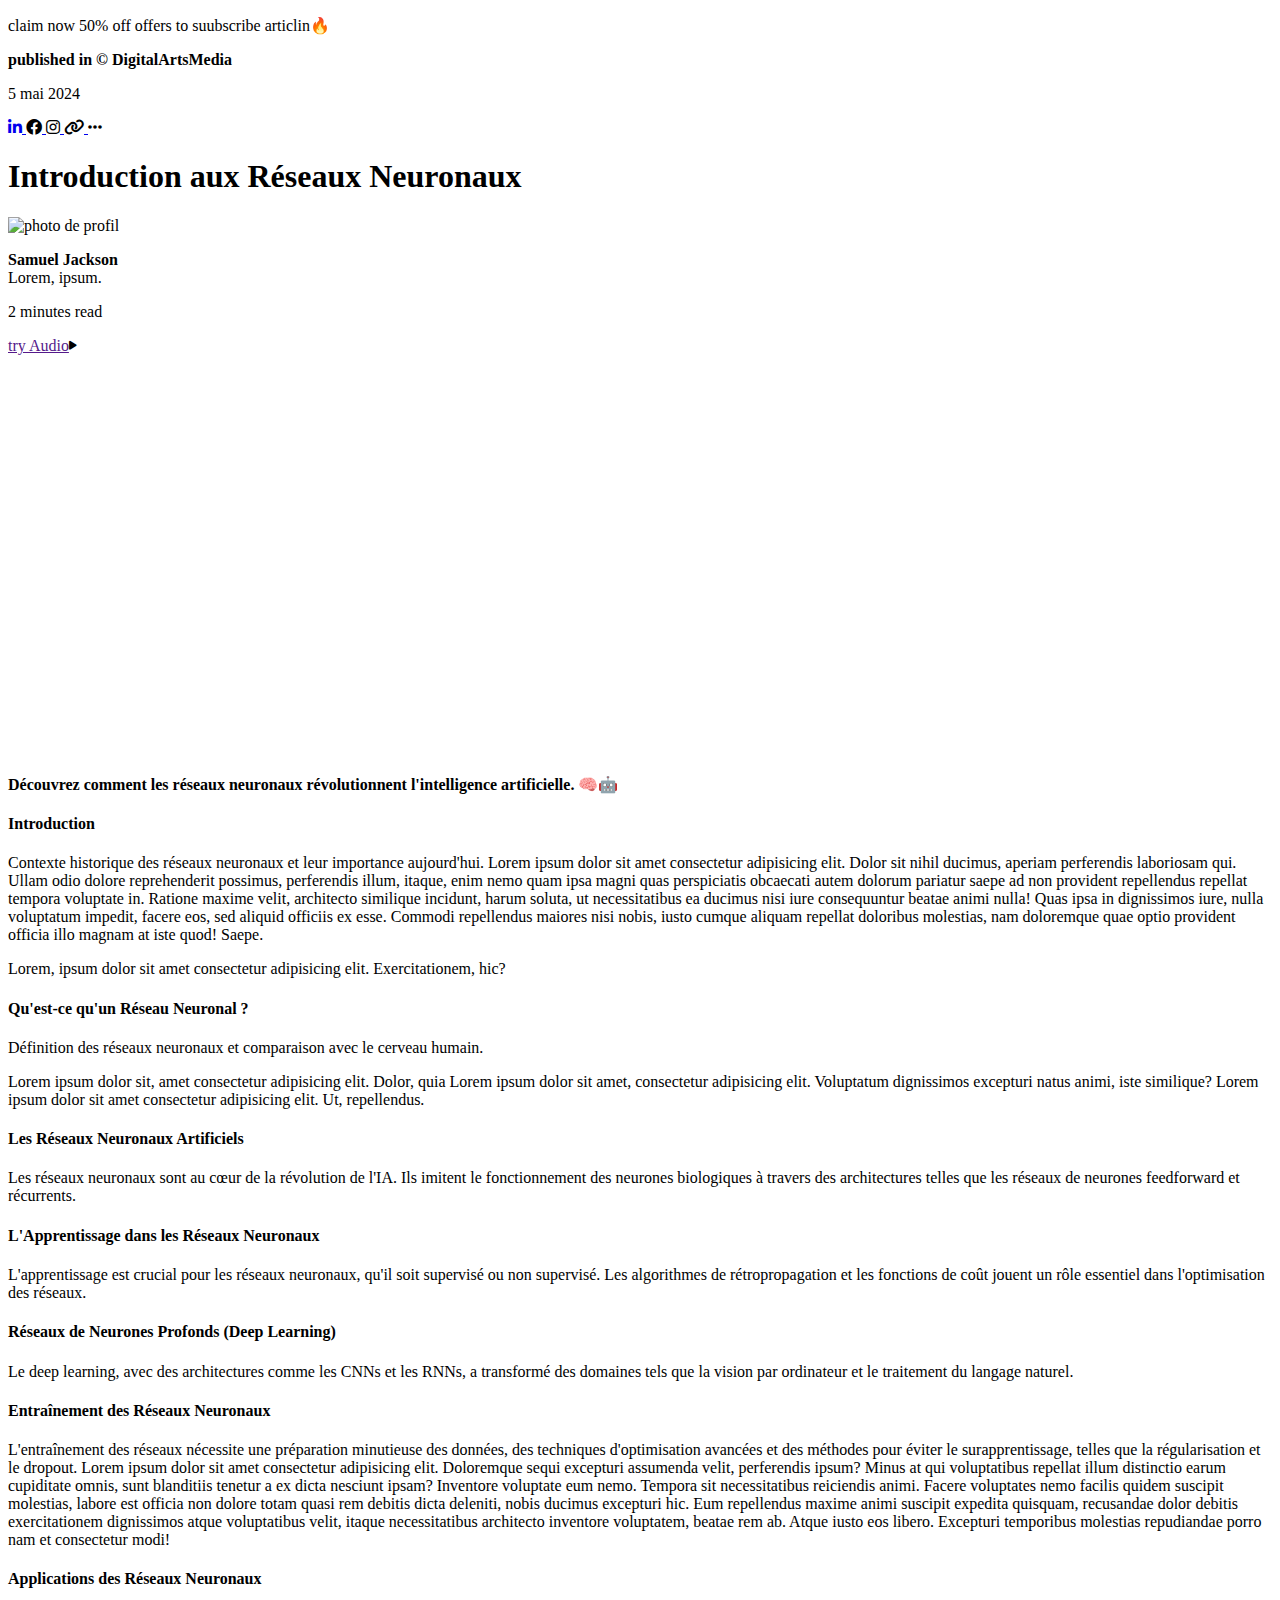
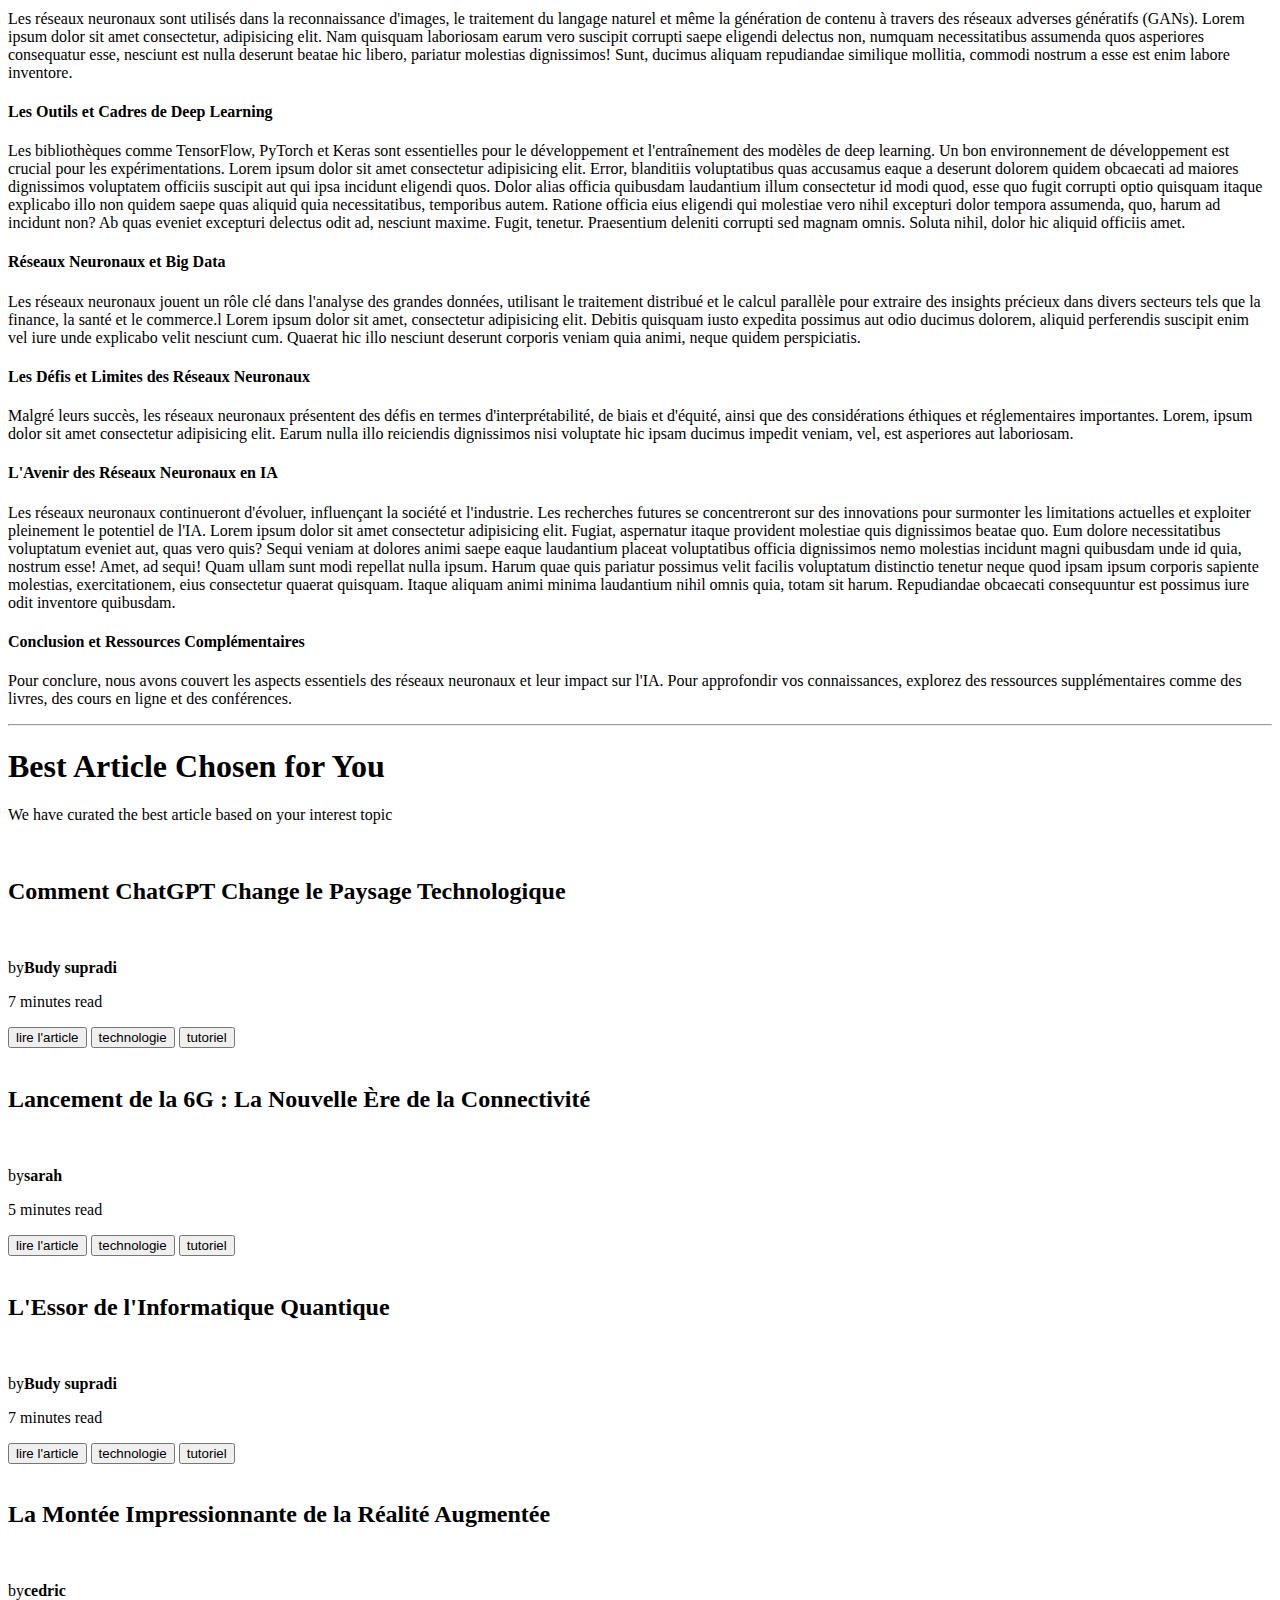
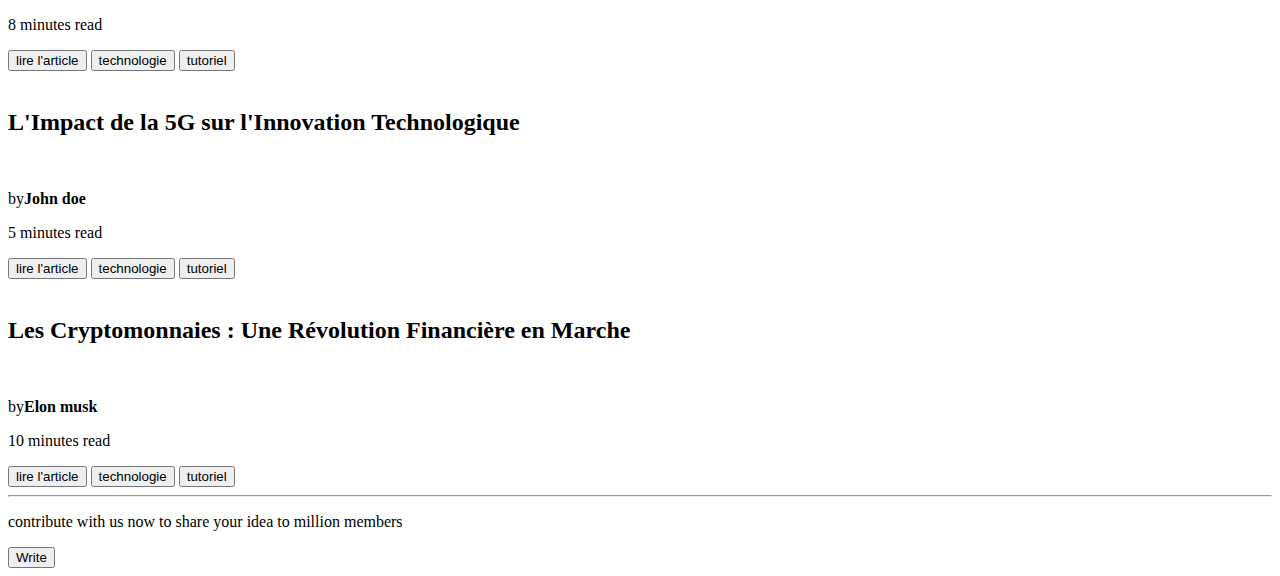
==== articles.html @ 81da108e "first commit" ====
<!DOCTYPE html>
<html lang="en">
<head>
    <meta charset="UTF-8">
    <meta name="viewport" content="width=device-width, initial-scale=1.0">
    <title>Blog de Technologie</title>
    <!-- Inclure tailwind -->
    <link href="https://cdn.jsdelivr.net/npm/tailwindcss@2.2.19/dist/tailwind.min.css" rel="stylesheet">
    <!-- font roboto -->
    <link href="https://fonts.googleapis.com/css2?family=Roboto:wght@400;700&display=swap" rel="stylesheet">
    <link rel="stylesheet" href="https://cdnjs.cloudflare.com/ajax/libs/font-awesome/6.0.0-beta3/css/all.min.css">
    <script>
        tailwind.config = {
          theme: {
            extend: {
                fontFamily: {
                    roboto: ['Roboto', 'sans-serif'],
                },
            }
          }
        }
      </script>
</head>
<body>
    <header class="bg-indigo-600 py-2">
        <p class="text-white text-center">claim now 50% off offers to suubscribe articlin🔥</p>
    </header>
    <main>
         <!--section lien reseaux sociaux-->
        <section class="mt-5 py-4 px-20 flex justify-between items-center">
            <div class="flex items-center">
                <p class="mr-4"><b>published in © DigitalArtsMedia </b></p>
                <p class="text-sm text-gray-400">5 mai 2024</p>
            </div>
            <div class="">
                <!--linkdin-->
                <a class="mx-2" href="https://www.linkedin.com" target="_blank">
                    <i class="fa-brands fa-linkedin-in" ></i>
                </a>
                <!-- Facebook -->
                <a class="mx-2"  href="https://www.facebook.com" target="_blank">
                    <i class="fa-brands fa-facebook" style="color: #000000;"></i>
                </a>
                <!-- Instagram -->
                <a class="mx-2" href="https://www.instagram.com" target="_blank">
                    <i class="fa-brands fa-instagram" style="color: #000000;"></i>
                </a>
                <!-- File -->
                <a class="mx-2" href="#">
                    <i class="fa-solid fa-link" style="color: #000000;"></i>
                </a>
                <a class="mx-2" href="#">
                    <i class="fas fa-ellipsis-h" style="color: #000000;"></i>
                </a>

            
            </div>
        </section>
        
         <!--section lecture text -->
        <section class="mx-20">
                <div class="mx-10">
                    <h1 class="text-5xl text-center my-10 font-serif">Introduction aux Réseaux Neuronaux</h1>
                    <div class="flex justify-between items-center mt-2 mb-10" >
                        <div class="flex mb-2 items-center">
                            <img class="rounded-full border" src="https://c8.alamy.com/compfr/2g7ft9b/parametre-fictif-de-photo-d-avatar-par-defaut-icone-d-image-de-profil-grise-homme-en-t-shirt-2g7ft9b.jpg" alt="photo de profil"width="50">
                            <p class="ml-2"><b >Samuel Jackson</b><br>
                           <span  class="text-sm text-gray-500">Lorem, ipsum.</span> </p>
                        </div>
                        <div class="flex items-center">
                            <p class="text-sm text-gray-500 mr-4">2 minutes read</p>
                            <a href="">try Audio<i class="fa-solid fa-play fa-2xs ml-2" style="color: #000000;"></i></a>
                        </div>
                    </div>
                    <div class="flex justify-center mb-20  ">
                        <iframe class="w-full shadow-2xl rounded-xl lg:h-max" src="https://www.youtube.com/embed/aircAruvnKk" frameborder="0" height="400" ></iframe>
                    </div>
                    
                    <div class="lg:mx-32">
                        <p class="text-justify "><b>Découvrez comment les réseaux neuronaux révolutionnent l'intelligence artificielle. 🧠🤖</b></p>
                
                        <h4 class=" text-xl font-bold mt-5 font-serif">Introduction</h4>
                        <p class="my-2">Contexte historique des réseaux neuronaux et leur importance aujourd'hui. Lorem ipsum dolor sit amet consectetur adipisicing elit. Dolor sit nihil ducimus, aperiam perferendis laboriosam qui. Ullam odio dolore reprehenderit possimus, perferendis illum, itaque, enim nemo quam ipsa magni quas perspiciatis obcaecati autem dolorum pariatur saepe ad non provident repellendus repellat tempora voluptate in. Ratione maxime velit, architecto similique incidunt, harum soluta, ut necessitatibus ea ducimus nisi iure consequuntur beatae animi nulla! Quas ipsa in dignissimos iure, nulla voluptatum impedit, facere eos, sed aliquid officiis ex esse. Commodi repellendus maiores nisi nobis, iusto cumque aliquam repellat doloribus molestias, nam doloremque quae optio provident officia illo magnam at iste quod! Saepe.</p>
                        <p>Lorem, ipsum dolor sit amet consectetur adipisicing elit. Exercitationem, hic?</p>
                        

                        <h4 class=" text-xl font-bold mt-5 font-serif">Qu'est-ce qu'un Réseau Neuronal ?</h4>
                        <p class="my-2">Définition des réseaux neuronaux et comparaison avec le cerveau humain.
                        </p>
                        <p>Lorem ipsum dolor sit, amet consectetur adipisicing elit. Dolor, quia
                         Lorem ipsum dolor sit amet, consectetur adipisicing elit. Voluptatum dignissimos excepturi natus animi, iste similique?
                        Lorem ipsum dolor sit amet consectetur adipisicing elit. Ut, repellendus.
                        </p>

                        <h4 class=" text-xl font-bold mt-5 font-serif">Les Réseaux Neuronaux Artificiels</h4>
                        <p>Les réseaux neuronaux sont au cœur de la révolution de l'IA. Ils imitent le fonctionnement des neurones biologiques à travers des architectures telles que les réseaux de neurones feedforward et récurrents.</p>
                        
                        <h4 class=" text-xl font-bold mt-5 font-serif">L'Apprentissage dans les Réseaux Neuronaux</h4>
                        <p>L'apprentissage est crucial pour les réseaux neuronaux, qu'il soit supervisé ou non supervisé. Les algorithmes de rétropropagation et les fonctions de coût jouent un rôle essentiel dans l'optimisation des réseaux.</p>
                    
                        <h4 class=" text-xl font-bold mt-5 font-serif">Réseaux de Neurones Profonds (Deep Learning)</h4>
                        <p>Le deep learning, avec des architectures comme les CNNs et les RNNs, a transformé des domaines tels que la vision par ordinateur et le traitement du langage naturel.</p>
                        
                        <h4 class=" text-xl font-bold mt-5 font-serif">Entraînement des Réseaux Neuronaux</h4>
                        <p>L'entraînement des réseaux nécessite une préparation minutieuse des données, des techniques d'optimisation avancées et des méthodes pour éviter le surapprentissage, telles que la régularisation et le dropout. Lorem ipsum dolor sit amet consectetur adipisicing elit. Doloremque sequi excepturi assumenda velit, perferendis ipsum? Minus at qui voluptatibus repellat illum distinctio earum cupiditate omnis, sunt blanditiis tenetur a ex dicta nesciunt ipsam? Inventore voluptate eum nemo. Tempora sit necessitatibus reiciendis animi. Facere voluptates nemo facilis quidem suscipit molestias, labore est officia non dolore totam quasi rem debitis dicta deleniti, nobis ducimus excepturi hic. Eum repellendus maxime animi suscipit expedita quisquam, recusandae dolor debitis exercitationem dignissimos atque voluptatibus velit, itaque necessitatibus architecto inventore voluptatem, beatae rem ab. Atque iusto eos libero. Excepturi temporibus molestias repudiandae porro nam et consectetur modi!</p>
                        
                        <h4 class=" text-xl font-bold mt-5 font-serif">Applications des Réseaux Neuronaux</h4>
                        <p>Les réseaux neuronaux sont utilisés dans la reconnaissance d'images, le traitement du langage naturel et même la génération de contenu à travers des réseaux adverses génératifs (GANs). Lorem ipsum dolor sit amet consectetur, adipisicing elit. Nam quisquam laboriosam earum vero suscipit corrupti saepe eligendi delectus non, numquam necessitatibus assumenda quos asperiores consequatur esse, nesciunt est nulla deserunt beatae hic libero, pariatur molestias dignissimos! Sunt, ducimus aliquam repudiandae similique mollitia, commodi nostrum a esse est enim labore inventore.</p>
                        
                        <h4 class=" text-xl font-bold mt-5 font-serif">Les Outils et Cadres de Deep Learning</h4>
                        <p>Les bibliothèques comme TensorFlow, PyTorch et Keras sont essentielles pour le développement et l'entraînement des modèles de deep learning. Un bon environnement de développement est crucial pour les expérimentations. Lorem ipsum dolor sit amet consectetur adipisicing elit. Error, blanditiis voluptatibus quas accusamus eaque a deserunt dolorem quidem obcaecati ad maiores dignissimos voluptatem officiis suscipit aut qui ipsa incidunt eligendi quos. Dolor alias officia quibusdam laudantium illum consectetur id modi quod, esse quo fugit corrupti optio quisquam itaque explicabo illo non quidem saepe quas aliquid quia necessitatibus, temporibus autem. Ratione officia eius eligendi qui molestiae vero nihil excepturi dolor tempora assumenda, quo, harum ad incidunt non? Ab quas eveniet excepturi delectus odit ad, nesciunt maxime. Fugit, tenetur. Praesentium deleniti corrupti sed magnam omnis. Soluta nihil, dolor hic aliquid officiis amet.</p>
                        
                        <h4 class=" text-xl font-bold mt-5 font-serif">Réseaux Neuronaux et Big Data</h4>
                        <p>Les réseaux neuronaux jouent un rôle clé dans l'analyse des grandes données, utilisant le traitement distribué et le calcul parallèle pour extraire des insights précieux dans divers secteurs tels que la finance, la santé et le commerce.l Lorem ipsum dolor sit amet, consectetur adipisicing elit. Debitis quisquam iusto expedita possimus aut odio ducimus dolorem, aliquid perferendis suscipit enim vel iure unde explicabo velit nesciunt cum. Quaerat hic illo nesciunt deserunt corporis veniam quia animi, neque quidem perspiciatis.</p>
                        
                        <h4 class=" text-xl font-bold mt-5 font-serif">Les Défis et Limites des Réseaux Neuronaux</h4>
                        <p>Malgré leurs succès, les réseaux neuronaux présentent des défis en termes d'interprétabilité, de biais et d'équité, ainsi que des considérations éthiques et réglementaires importantes. Lorem, ipsum dolor sit amet consectetur adipisicing elit. Earum nulla illo reiciendis dignissimos nisi voluptate hic ipsam ducimus impedit veniam, vel, est asperiores aut laboriosam.</p>
                        
                        <h4 class=" text-xl font-bold mt-5 font-serif">L'Avenir des Réseaux Neuronaux en IA</h4>
                        <p>Les réseaux neuronaux continueront d'évoluer, influençant la société et l'industrie. Les recherches futures se concentreront sur des innovations pour surmonter les limitations actuelles et exploiter pleinement le potentiel de l'IA. Lorem ipsum dolor sit amet consectetur adipisicing elit. Fugiat, aspernatur itaque provident molestiae quis dignissimos beatae quo. Eum dolore necessitatibus voluptatum eveniet aut, quas vero quis? Sequi veniam at dolores animi saepe eaque laudantium placeat voluptatibus officia dignissimos nemo molestias incidunt magni quibusdam unde id quia, nostrum esse! Amet, ad sequi! Quam ullam sunt modi repellat nulla ipsum. Harum quae quis pariatur possimus velit facilis voluptatum distinctio tenetur neque quod ipsam ipsum corporis sapiente molestias, exercitationem, eius consectetur quaerat quisquam. Itaque aliquam animi minima laudantium nihil omnis quia, totam sit harum. Repudiandae obcaecati consequuntur est possimus iure odit inventore quibusdam.</p>
                        
                        <h4 class=" text-xl font-bold mt-5 font-serif">Conclusion et Ressources Complémentaires</h4>
                        <p>Pour conclure, nous avons couvert les aspects essentiels des réseaux neuronaux et leur impact sur l'IA. Pour approfondir vos connaissances, explorez des ressources supplémentaires comme des livres, des cours en ligne et des conférences.</p>
                        
                    </div>
                </div>
        </section>
       

        <hr class=" my-10 mx-20">
        
         <!--section propositions-->
         <section>
            <h1 class="text-center text-3xl mb-5 font-serif">Best Article Chosen for You</h1>
            <p class="text-center text-base text-gray-400">We have curated the best article based on your interest topic</p>
             <!--les autres propositions -->
            <div class="mx-20 grid  md:grid-cols-2 lg:grid-cols-3">
                <!--chat gpt-->
                <div class="mx-2 my-5 border-bottom rounded-xl">
                    <div class="card border-b-2 border-r-2 border-l-2 rounded-xl pb-5 ">
                        <img class="mt-10 w-full rounded-xl " src="https://encrypted-tbn0.gstatic.com/images?q=tbn:ANd9GcQ9pUjua1QqXeJzj6A5_29xVo0cPYBbTh00GA&s" alt="">
                        <h2 class="text-2xl text-center my-5"> Comment ChatGPT Change le Paysage Technologique</h2>
                        <div class="flex justify-center items-center">
                            <img class="rounded-full border " src="https://c8.alamy.com/compfr/2g7ft9b/parametre-fictif-de-photo-d-avatar-par-defaut-icone-d-image-de-profil-grise-homme-en-t-shirt-2g7ft9b.jpg" alt="" width="50" >
                            <p class="ml-2"><span class="mx-2">by</span><b >Budy supradi</b>
                            <p class="ml-5 text-gray-500">7 minutes read</p>
                        </div>
                        <div class="flex justify-center">
                            <button class=" mx-1 mt-5 border-solid border-2 px-5 py-2 rounded-xl text-gray-500 hover:text-black hover:border-black">
                                lire l'article
                            </button>
                            <button class=" mx-1 mt-5 border-solid border-2 px-5 py-2 rounded-xl text-gray-500 hover:text-black hover:border-black">
                                technologie
                            </button>
                            <button class=" mx-1 mt-5 border-solid border-2 px-5 py-2 rounded-xl text-gray-500 hover:text-black hover:border-black">
                                tutoriel
                            </button>
                        </div>
                    </div>
                </div>
                 <!--lancement 6G-->
                <div class="mx-2 my-5 border-bottom rounded-xl">
                    <div class="card border-b-2 border-r-2 border-l-2 rounded-xl pb-5">
                        <img class="mt-10 w-full rounded-xl" src="https://www.meilleure-innovation.com/wp-content/uploads/2023/04/reseau-6g-788x444.png" alt="">
                        <h2 class="text-2xl text-center my-5">Lancement de la 6G : La Nouvelle Ère de la Connectivité</h2>
                        <div class="flex justify-center  items-center">
                            <img class="rounded-full border " src="https://c8.alamy.com/compfr/2g7ft9b/parametre-fictif-de-photo-d-avatar-par-defaut-icone-d-image-de-profil-grise-homme-en-t-shirt-2g7ft9b.jpg" alt="" width="50" >
                            <p class="ml-2"><span class="mx-2">by</span><b >sarah</b>
                            <p class="ml-5 text-gray-500">5 minutes read</p>
                        </div>
                        <div class="flex justify-center">
                            <button class="mx-1 mt-5 border-solid border-2 px-5 py-2 rounded-xl text-gray-500 hover:text-black hover:border-black">
                                lire l'article
                            </button>
                            <button class=" mx-1 mt-5 border-solid border-2 px-5 py-2 rounded-xl text-gray-500 hover:text-black hover:border-black">
                                technologie
                            </button>
                            <button class="mx-1 mt-5 border-solid border-2 px-5 py-2 rounded-xl text-gray-500 hover:text-black hover:border-black">
                                tutoriel
                            </button>
                        </div>
                    
                    </div>
                </div>
                <!--informatique quantique-->
                <div class="mx-2 my-5 border-bottom rounded-xl ">
                    <div class="card border-b-2 border-r-2 border-l-2 rounded-xl pb-5">
                        <img class="mt-10 w-full rounded-xl" src="https://www.zdnet.fr/wp-content/uploads/zdnet/2024/02/Informatique20quantique20620.jpg" alt="">
                        <h2 class="text-2xl text-center my-5"> L'Essor de l'Informatique Quantique</h2>
                        <div class="flex justify-center items-center">
                            <img class="rounded-full border " src="https://c8.alamy.com/compfr/2g7ft9b/parametre-fictif-de-photo-d-avatar-par-defaut-icone-d-image-de-profil-grise-homme-en-t-shirt-2g7ft9b.jpg" alt="" width="50" >
                            <p class="ml-2"><span class="mx-2">by</span><b >Budy supradi</b>
                            <p class="ml-5 text-gray-500">7 minutes read</p>
                        </div>
                        <div class="flex justify-center">
                            <button class="mx-1 mt-5 border-solid border-2 px-5 py-2 rounded-xl text-gray-500 hover:text-black hover:border-black">
                                lire l'article
                            </button>
                            <button class=" mx-1 mt-5 border-solid border-2 px-5 py-2 rounded-xl text-gray-500 hover:text-black hover:border-black">
                                technologie
                            </button>
                            <button class="mx-1 mt-5 border-solid border-2 px-5 py-2 rounded-xl text-gray-500 hover:text-black hover:border-black">
                                tutoriel
                            </button>
                        </div>
    
                    </div>
                </div>

                <!--réalité augmenté-->
                <div class="mx-2 my-5 border-bottom rounded-xl ">
                    <div class="card border-b-2 border-r-2 border-l-2 rounded-xl pb-5">
                        <img class="mt-10 w-full rounded-xl" src="https://datascientest.com/wp-content/uploads/2024/03/realite_mixte.jpg" alt="">
                        <h2 class="text-2xl text-center my-5"> La Montée Impressionnante de la Réalité Augmentée</h2>
                        <div class="flex justify-center items-center">
                            <img class="rounded-full border " src="https://c8.alamy.com/compfr/2g7ft9b/parametre-fictif-de-photo-d-avatar-par-defaut-icone-d-image-de-profil-grise-homme-en-t-shirt-2g7ft9b.jpg" alt="" width="50" >
                            <p class="ml-2"><span class="mx-2">by</span><b >cedric</b>
                            <p class="ml-5 text-gray-500">8 minutes read</p>
                        </div>
                         <!--bouton -->
                        <div class="flex justify-center">
                            <button class="mx-1 mt-5 border-solid border-2 px-5 py-2 rounded-xl text-gray-500 hover:text-black hover:border-black">
                                lire l'article
                            </button>
                            <button class=" mx-1 mt-5 border-solid border-2 px-5 py-2 rounded-xl text-gray-500 hover:text-black hover:border-black">
                                technologie
                            </button>
                            <button class="mx-1 mt-5 border-solid border-2 px-5 py-2 rounded-xl text-gray-500 hover:text-black hover:border-black">
                                tutoriel
                            </button>
                        </div>
    
                    </div>
                </div>

                <!--5G-->
                <div class="mx-2 my-5 border-bottom rounded-xl">
                    <div class="card border-b-2 border-r-2 border-l-2 rounded-xl pb-5">
                        <img class="mt-10 w-full rounded-xl" src="https://ork.ma/wp-content/uploads/2020/12/Limpact-de-la-5G-sur-les-industries-et-la-connectivite-mondiale.jpeg" alt="">
                        <h2 class="text-2xl text-center my-5"> L'Impact de la 5G sur l'Innovation Technologique </h2>
                        <div class="flex justify-center  items-center">
                            <img class="rounded-full border " src="https://c8.alamy.com/compfr/2g7ft9b/parametre-fictif-de-photo-d-avatar-par-defaut-icone-d-image-de-profil-grise-homme-en-t-shirt-2g7ft9b.jpg" alt="" width="50" >
                            <p class="ml-2"><span class="mx-2">by</span><b >John doe</b>
                            <p class="ml-5 text-gray-500">5 minutes read</p>
                        </div>
                        <div class="flex justify-center">
                            <button class="mx-1 mt-5 border-solid border-2 px-5 py-2 rounded-xl text-gray-500 hover:text-black hover:border-black">
                                lire l'article
                            </button>
                            <button class=" mx-1 mt-5 border-solid border-2 px-5 py-2 rounded-xl text-gray-500 hover:text-black hover:border-black">
                                technologie
                            </button>
                            <button class="mx-1 mt-5 border-solid border-2 px-5 py-2 rounded-xl text-gray-500 hover:text-black hover:border-black">
                                tutoriel
                            </button>
                        </div>
    
                    </div>
                </div>
                <!--cryptomonnaie-->
                <div class="mx-2 my-5 border-bottom rounded-xl">
                    <div class="card border-b-2 border-r-2 border-l-2 rounded-xl pb-5">
                        <img class="mt-10 w-full rounded-xl" src="https://encrypted-tbn0.gstatic.com/images?q=tbn:ANd9GcT8J3deEoyZc9FFd-0P84T-jeK6P_XUsdhzkA&ss" alt="">
                        <h2 class="text-2xl text-center my-5"> Les Cryptomonnaies : Une Révolution Financière en Marche</h2>
                        <div class="flex justify-center  items-center">
                            <img class="rounded-full border " src="https://c8.alamy.com/compfr/2g7ft9b/parametre-fictif-de-photo-d-avatar-par-defaut-icone-d-image-de-profil-grise-homme-en-t-shirt-2g7ft9b.jpg" alt="" width="50" >
                            <p class="ml-2"><span class="mx-2">by</span><b >Elon musk</b>
                            <p class="ml-5 text-gray-500">10 minutes read</p>
                        </div>
                        <div class="flex justify-center">
                            <button class="mx-1 mt-5 border-solid border-2 px-5 py-2 rounded-xl text-gray-500 hover:text-black hover:border-black">
                                lire l'article
                            </button>
                            <button class=" mx-1 mt-5 border-solid border-2 px-5 py-2 rounded-xl text-gray-500 hover:text-black hover:border-black">
                                technologie
                            </button>
                            <button class="mx-1 mt-5 border-solid border-2 px-5 py-2 rounded-xl text-gray-500 hover:text-black hover:border-black">
                                tutoriel
                            </button>
                        </div>
    
                    </div>
                </div>
            </div>
        </section>
        <hr class=" my-20 mx-20">
        <!--section write message-->
        <section class="mx-20 mb-10">
            <div class="flex justify-between px-10 py-5 mx-30 bg-indigo-600 items-center rounded-xl">
                <p class="text-white">contribute with us now to share your idea to million members</p>
                <button class="bg-white px-10 py-2 rounded-full">Write</button>
            </div>
        </section>
    </main>
    

<!-- Inclure Bootstrap JS et Font Awesome pour les icônes -->
<script src="https://kit.fontawesome.com/a076d05399.js"></script>
<script src="https://code.jquery.com/jquery-3.5.1.slim.min.js"></script>
<script src="https://cdn.jsdelivr.net/npm/@popperjs/core@2.5.2/dist/umd/popper.min.js"></script>
<script src="https://stackpath.bootstrapcdn.com/bootstrap/4.5.2/js/bootstrap.min.js"></script>

</body>
</html>
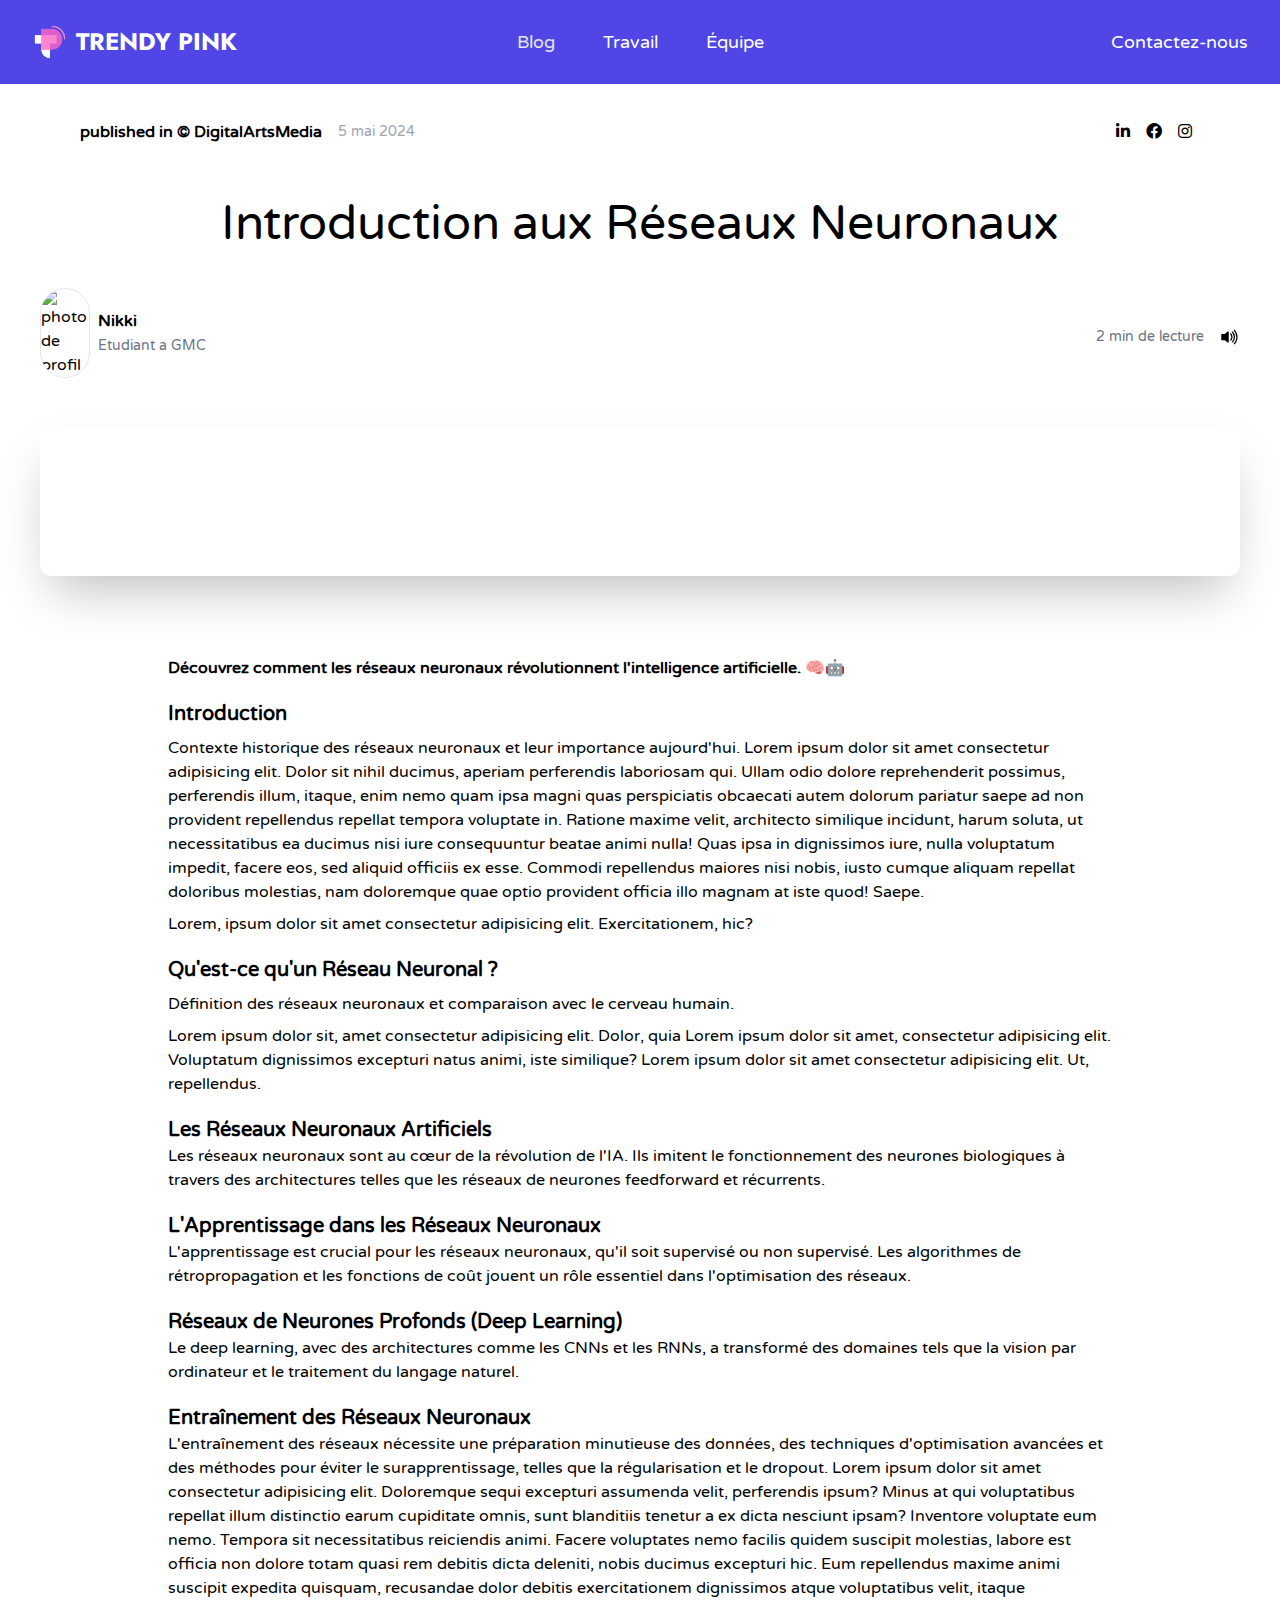
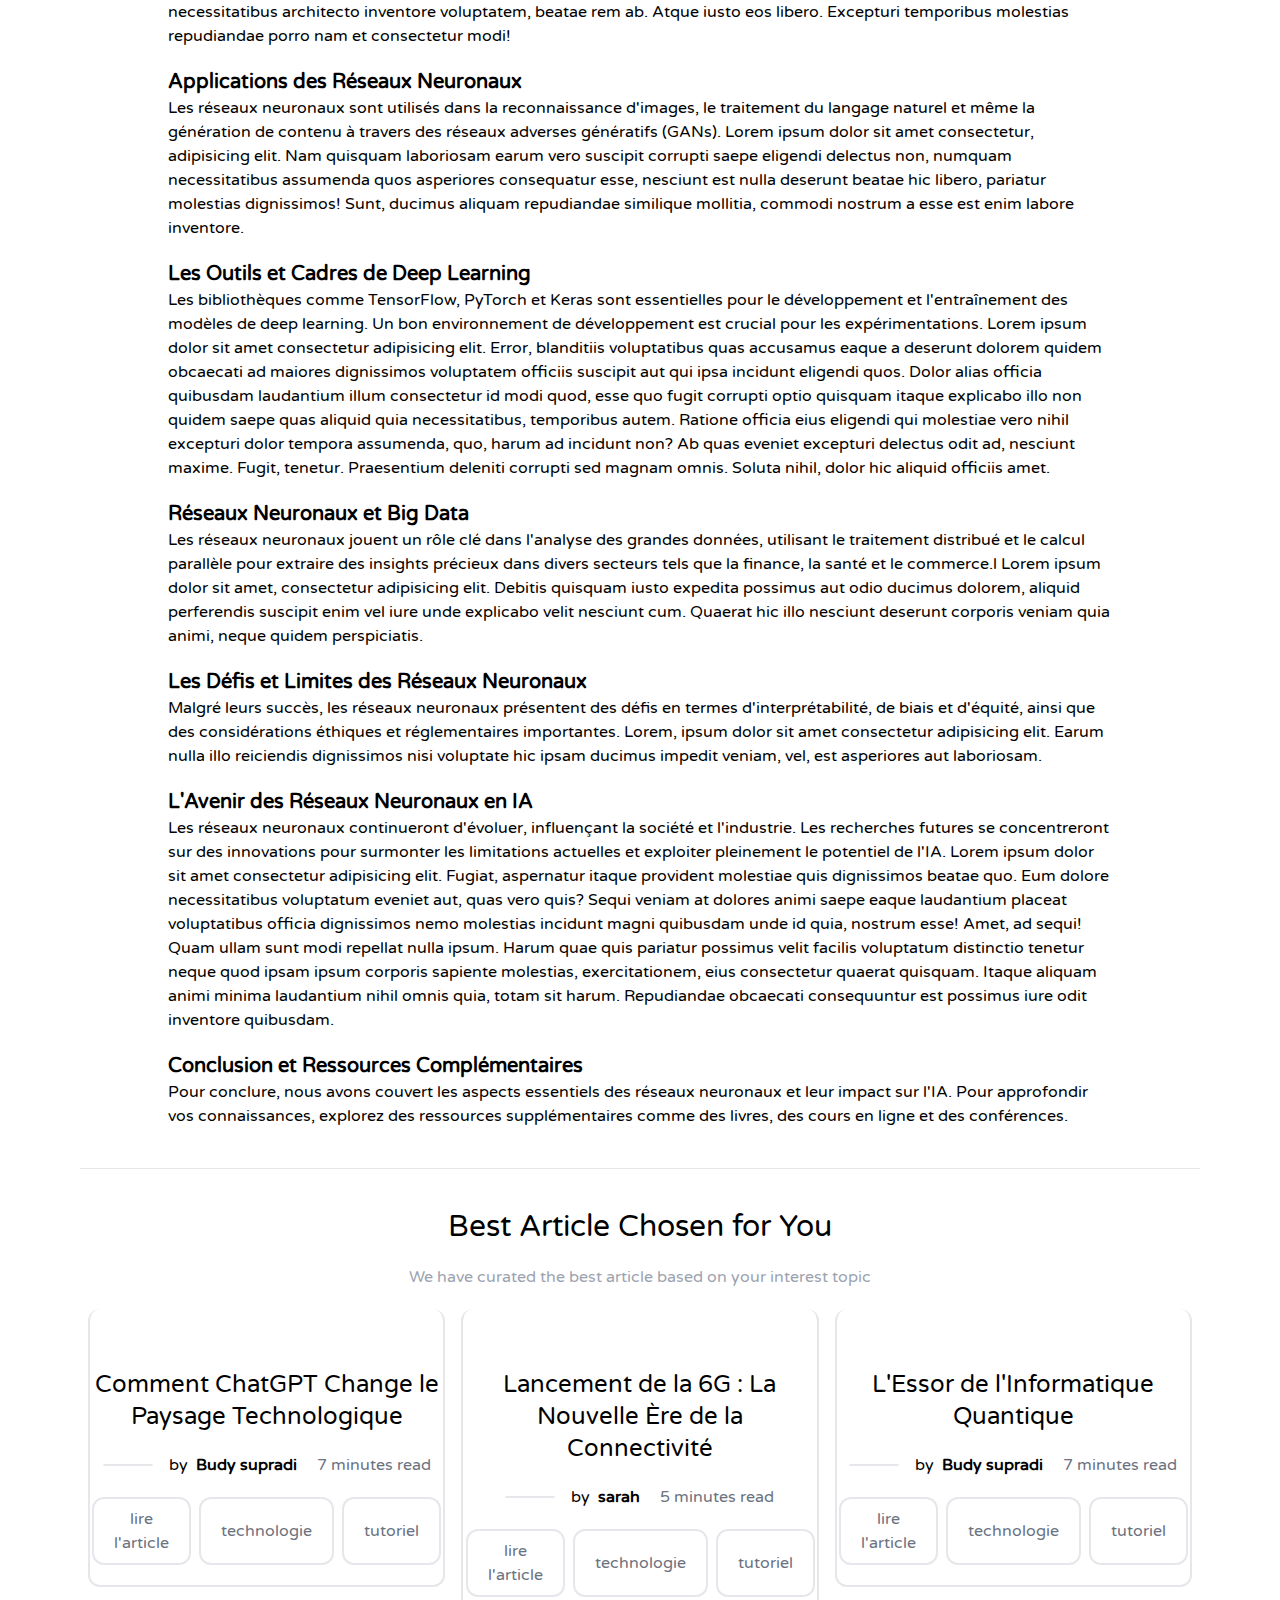
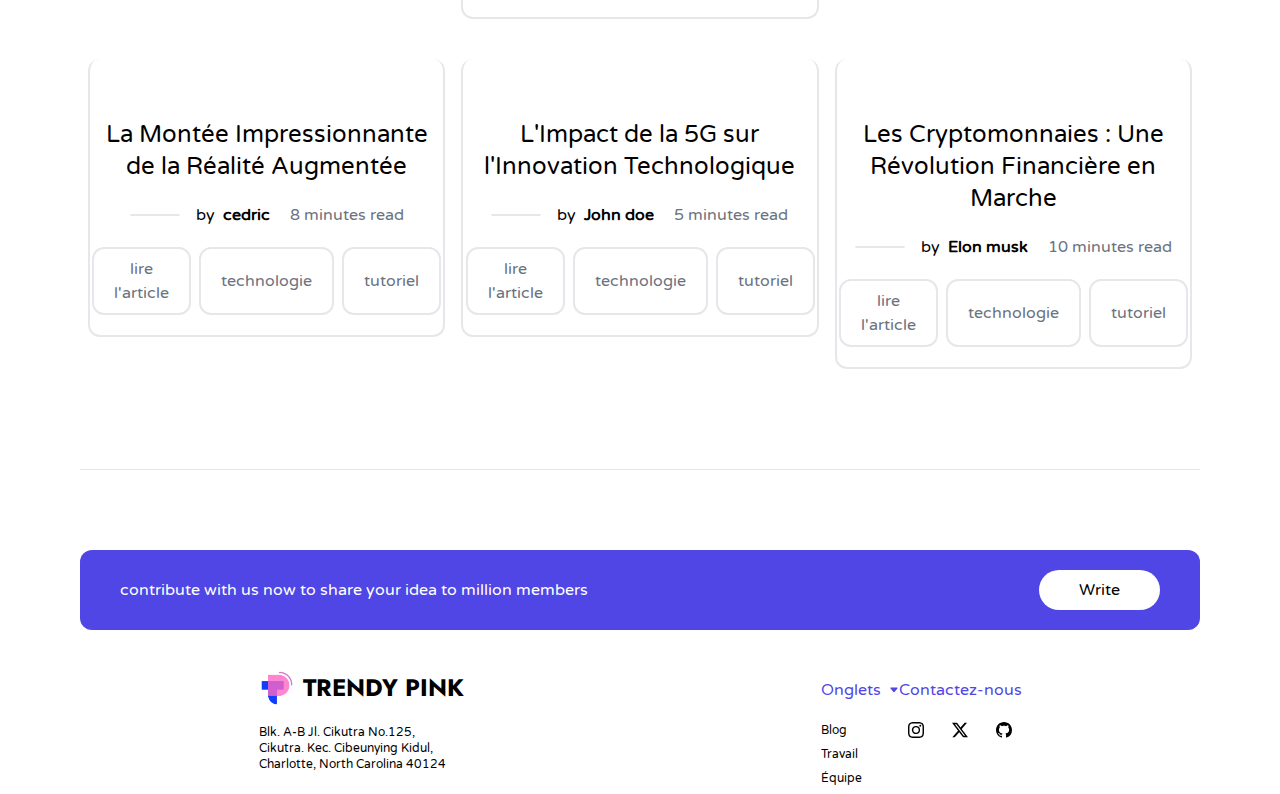
==== commit ae1b312e: "maj" ====
--- a/articles.html
+++ b/articles.html
@@ -5,81 +5,130 @@
     <meta name="viewport" content="width=device-width, initial-scale=1.0">
     <title>Blog de Technologie</title>
     <!-- Inclure tailwind -->
-    <link href="https://cdn.jsdelivr.net/npm/tailwindcss@2.2.19/dist/tailwind.min.css" rel="stylesheet">
+    <link rel="stylesheet" href="assets/css/article.css">
     <!-- font roboto -->
     <link href="https://fonts.googleapis.com/css2?family=Roboto:wght@400;700&display=swap" rel="stylesheet">
     <link rel="stylesheet" href="https://cdnjs.cloudflare.com/ajax/libs/font-awesome/6.0.0-beta3/css/all.min.css">
-    <script>
-        tailwind.config = {
-          theme: {
-            extend: {
-                fontFamily: {
-                    roboto: ['Roboto', 'sans-serif'],
-                },
-            }
+    <script src="src/script.js"></script>
+    <style>
+        #mobile-menu {
+          transform: translateX(100%);
+          transition: transform 0.3s ease;
+        }
+    
+        #mobile-menu.open {
+          display: block;
+          transform: translateX(0);
+        }
+        @media (max-width: 640px) {
+          #mobile-menu {
+            width: 100%;
           }
         }
-      </script>
+      </style>
 </head>
-<body>
-    <header class="bg-indigo-600 py-2">
-        <p class="text-white text-center">claim now 50% off offers to suubscribe articlin🔥</p>
+<body class="font-Varela">
+    <header class="sticky inset-x-0 top-0 z-50 bg-indigo-600">
+        <nav class="flex items-center justify-between p-6 lg:px-8" aria-label="Global">
+          <div class="flex lg:flex-1">
+            <a href="#" class="flex items-center -m-1.5 p-1.5">
+              <span class="sr-only">TRENDY PINK</span>
+              <img class="h-9 w-auto" src="assets/logo/2.png" alt="TRENDY PINK">
+              <span class="text-white text-2xl font-bold ml-2 font-Jost">TRENDY PINK</span>
+            </a>
+          </div>
+          <div class="flex lg:hidden">
+            <button id="menu-toggle" type="button" class="-m-2.5 inline-flex items-center justify-center rounded-md p-2.5 text-white focus:outline-none focus:ring-2 focus:ring-inset focus:ring-white">
+              <span class="sr-only">Open main menu</span>
+                <svg class="h-6 w-6" fill="none" viewBox="0 0 24 24" stroke-width="1.5" stroke="currentColor" aria-hidden="true">
+                  <path stroke-linecap="round" stroke-linejoin="round" d="M3.75 6.75h16.5M3.75 12h16.5m-16.5 5.25h16.5" />
+                </svg>
+            </button>
+          </div>
+          <div id="nav-links" class="hidden lg:flex lg:gap-x-12">
+            <a href="index.html" class="text-lg font-normal leading-6 text-gray-200 hover:text-white visited:text-white">Blog</a>
+            <a href="" class="text-lg font-normal leading-6 text-gray-200 hover:text-white visited:text-white">Travail</a>
+            <a href="" class="text-lg font-normal leading-6 text-gray-200 hover:text-white visited:text-white">Équipe</a>
+          </div>
+          <div class="hidden lg:flex lg:flex-1 lg:justify-end">
+            <a href="#" class="text-lg font-normal leading-6 text-white border-transparent hover:border-white">Contactez-nous</a>
+          </div>
+        </nav>
+        <!-- Mobile menu, show/hide based on menu open state. -->
+        <div id="mobile-menu" role="dialog" aria-modal="true" class="bg-indigo-700 lg:hidden fixed top-0 right-0 h-screen w-2/5">
+          <div class="flex items-center justify-between p-6">
+            <a href="#" class="-m-1.5 p-1.5">
+              <span class="sr-only">Your Company</span>
+              <img class="h-9 w-auto" src="assets/logo/2.png" alt="">
+            </a>
+            <button id="close-menu" type="button" class="-m-2.5 rounded-md p-2.5 text-gray-700">
+              <span class="sr-only">Close menu</span>
+              <svg class="h-6 w-6 text-white" fill="none" viewBox="0 0 24 24" stroke-width="1.5" stroke="currentColor" aria-hidden="true">
+                <path stroke-linecap="round" stroke-linejoin="round" d="M6 18L18 6M6 6l12 12" />
+              </svg>
+            </button>
+          </div>
+          <div class="space-y-1 px-2 pb-3 pt-2">
+            <a href="index.html" class="block rounded-md py-3 px-4 text-lg font-normal leading-6 text-white hover:bg-indigo-500 hover:text-white">Blog</a>
+            <a href="#" class="block rounded-md py-3 px-4 text-lg font-normal leading-6 text-white hover:bg-indigo-500 hover:text-white">Travail</a>
+            <a href="#" class="block rounded-md py-3 px-4 text-lg font-normal leading-6 text-white hover:bg-indigo-500 hover:text-white">Équipe</a>
+            <a href="#" class="block rounded-md py-3 px-4 text-lg font-normal leading-6 text-white bg-indigo-800 hover:bg-indigo-600 hover:text-white">Contactez-nous</a>
+          </div>
+        </div>
     </header>
-    <main>
-         <!--section lien reseaux sociaux-->
-        <section class="mt-5 py-4 px-20 flex justify-between items-center">
-            <div class="flex items-center">
-                <p class="mr-4"><b>published in © DigitalArtsMedia </b></p>
-                <p class="text-sm text-gray-400">5 mai 2024</p>
-            </div>
-            <div class="">
-                <!--linkdin-->
-                <a class="mx-2" href="https://www.linkedin.com" target="_blank">
-                    <i class="fa-brands fa-linkedin-in" ></i>
-                </a>
-                <!-- Facebook -->
-                <a class="mx-2"  href="https://www.facebook.com" target="_blank">
-                    <i class="fa-brands fa-facebook" style="color: #000000;"></i>
-                </a>
-                <!-- Instagram -->
-                <a class="mx-2" href="https://www.instagram.com" target="_blank">
-                    <i class="fa-brands fa-instagram" style="color: #000000;"></i>
-                </a>
-                <!-- File -->
-                <a class="mx-2" href="#">
-                    <i class="fa-solid fa-link" style="color: #000000;"></i>
-                </a>
-                <a class="mx-2" href="#">
-                    <i class="fas fa-ellipsis-h" style="color: #000000;"></i>
-                </a>
-
-            
-            </div>
-        </section>
+
+
+    <!--section lien reseaux sociaux-->
+    <section class="mt-5 py-4 px-10 flex justify-between items-center sm:px-20">
+        <div class="flex items-center">
+            <p class="mr-4"><b>published in © DigitalArtsMedia </b></p>
+            <p class="text-sm text-gray-400">5 mai 2024</p>
+        </div>
+        <div class="flex">
+            <!--linkdin-->
+            <a class="mx-2" href="https://www.linkedin.com" target="_blank">
+                <i class="fa-brands fa-linkedin-in" ></i>
+            </a>
+            <!-- Facebook -->
+            <a class="mx-2"  href="https://www.facebook.com" target="_blank">
+                <i class="fa-brands fa-facebook" style="color: #000000;"></i>
+            </a>
+            <!-- Instagram -->
+            <a class="mx-2" href="https://www.instagram.com" target="_blank">
+                <i class="fa-brands fa-instagram" style="color: #000000;"></i>
+            </a>
+        </div>
+    </section>
         
-         <!--section lecture text -->
-        <section class="mx-20">
-                <div class="mx-10">
+        <!--section lecture text -->
+        <section class="mx-10 sm:mx-20">
+                <div class="mx-0 sm:mx-20">
                     <h1 class="text-5xl text-center my-10 font-serif">Introduction aux Réseaux Neuronaux</h1>
                     <div class="flex justify-between items-center mt-2 mb-10" >
                         <div class="flex mb-2 items-center">
                             <img class="rounded-full border" src="https://c8.alamy.com/compfr/2g7ft9b/parametre-fictif-de-photo-d-avatar-par-defaut-icone-d-image-de-profil-grise-homme-en-t-shirt-2g7ft9b.jpg" alt="photo de profil"width="50">
-                            <p class="ml-2"><b >Samuel Jackson</b><br>
-                           <span  class="text-sm text-gray-500">Lorem, ipsum.</span> </p>
+                            <p class="ml-2"><b>Nikki</b><br>
+                           <span  class="text-sm text-gray-500">Etudiant a GMC</span> </p>
                         </div>
                         <div class="flex items-center">
-                            <p class="text-sm text-gray-500 mr-4">2 minutes read</p>
-                            <a href="">try Audio<i class="fa-solid fa-play fa-2xs ml-2" style="color: #000000;"></i></a>
+                            <p class="text-sm text-gray-500 mr-4">2 min de lecture</p>
+                            <button>
+                                <svg xmlns="http://www.w3.org/2000/svg" width="20" height="20" fill="currentColor" class="bi bi-volume-up-fill" viewBox="0 0 16 16">
+                                <path d="M11.536 14.01A8.47 8.47 0 0 0 14.026 8a8.47 8.47 0 0 0-2.49-6.01l-.708.707A7.48 7.48 0 0 1 13.025 8c0 2.071-.84 3.946-2.197 5.303z"/>
+                                <path d="M10.121 12.596A6.48 6.48 0 0 0 12.025 8a6.48 6.48 0 0 0-1.904-4.596l-.707.707A5.48 5.48 0 0 1 11.025 8a5.48 5.48 0 0 1-1.61 3.89z"/>
+                                <path d="M8.707 11.182A4.5 4.5 0 0 0 10.025 8a4.5 4.5 0 0 0-1.318-3.182L8 5.525A3.5 3.5 0 0 1 9.025 8 3.5 3.5 0 0 1 8 10.475zM6.717 3.55A.5.5 0 0 1 7 4v8a.5.5 0 0 1-.812.39L3.825 10.5H1.5A.5.5 0 0 1 1 10V6a.5.5 0 0 1 .5-.5h2.325l2.363-1.89a.5.5 0 0 1 .529-.06"/>
+                              </svg>
+                            </button>
                         </div>
                     </div>
                     <div class="flex justify-center mb-20  ">
-                        <iframe class="w-full shadow-2xl rounded-xl lg:h-max" src="https://www.youtube.com/embed/aircAruvnKk" frameborder="0" height="400" ></iframe>
+                        <iframe class="w-full h-56 shadow-2xl rounded-xl lg:h-max" src="https://www.youtube.com/embed/aircAruvnKk" frameborder="0"></iframe>
                     </div>
                     
                     <div class="lg:mx-32">
                         <p class="text-justify "><b>Découvrez comment les réseaux neuronaux révolutionnent l'intelligence artificielle. 🧠🤖</b></p>
                 
-                        <h4 class=" text-xl font-bold mt-5 font-serif">Introduction</h4>
+                        <h4 class=" text-xl font-bold mt-5 font-serif text-wrap">Introduction</h4>
                         <p class="my-2">Contexte historique des réseaux neuronaux et leur importance aujourd'hui. Lorem ipsum dolor sit amet consectetur adipisicing elit. Dolor sit nihil ducimus, aperiam perferendis laboriosam qui. Ullam odio dolore reprehenderit possimus, perferendis illum, itaque, enim nemo quam ipsa magni quas perspiciatis obcaecati autem dolorum pariatur saepe ad non provident repellendus repellat tempora voluptate in. Ratione maxime velit, architecto similique incidunt, harum soluta, ut necessitatibus ea ducimus nisi iure consequuntur beatae animi nulla! Quas ipsa in dignissimos iure, nulla voluptatum impedit, facere eos, sed aliquid officiis ex esse. Commodi repellendus maiores nisi nobis, iusto cumque aliquam repellat doloribus molestias, nam doloremque quae optio provident officia illo magnam at iste quod! Saepe.</p>
                         <p>Lorem, ipsum dolor sit amet consectetur adipisicing elit. Exercitationem, hic?</p>
                         
@@ -285,13 +334,53 @@
         </section>
         <hr class=" my-20 mx-20">
         <!--section write message-->
-        <section class="mx-20 mb-10">
-            <div class="flex justify-between px-10 py-5 mx-30 bg-indigo-600 items-center rounded-xl">
-                <p class="text-white">contribute with us now to share your idea to million members</p>
-                <button class="bg-white px-10 py-2 rounded-full">Write</button>
+    <section class="mx-20 mb-10">
+        <div class="flex justify-between px-10 py-5 mx-30 bg-indigo-600 items-center rounded-xl">
+            <p class="text-white">contribute with us now to share your idea to million members</p>
+            <button class="bg-white px-10 py-2 rounded-full">Write</button>
+        </div>
+    </section>
+
+    <footer class="flex flex-col w-full p-10 gap-8 sm:px-20 items-start justify-around sm:flex-row">
+        <div class="flex flex-col ">
+          <div class="flex items-center mb-3 -m-1.5 p-1.5">
+            <img class="h-9 w-auto" src="assets/logo/1.png" alt="TRENDY PINK">
+            <span class="text-2xl font-bold ml-2 font-Jost">TRENDY PINK</span>
+          </div>
+          <p class="text-xs">Blk. A-B Jl. Cikutra No.125,<br> Cikutra. Kec. Cibeunying Kidul,<br> Charlotte, North Carolina 40124</p>
+        </div>
+        
+        <div class="flex gap-5 ml-20">
+          <div class="flex flex-col pt-2">
+            <a href="#" class="flex items-center gap-2 text-indigo-600 mb-5">Onglets <svg xmlns="http://www.w3.org/2000/svg" width="10" height="10" fill="currentColor" class="bi bi-caret-down-fill" viewBox="0 0 16 16">
+              <path d="M7.247 11.14 2.451 5.658C1.885 5.013 2.345 4 3.204 4h9.592a1 1 0 0 1 .753 1.659l-4.796 5.48a1 1 0 0 1-1.506 0z"/>
+            </svg></a>
+            <a href="#" class="text-xs mb-2">Blog</a>
+            <a href="#" class="text-xs mb-2">Travail</a>
+            <a href="#" class="text-xs mb-2">Équipe</a>
+          </div>
+      
+          <div class="flex flex-col pt-2">
+            <a href="#" class="flex items-center gap-2 text-indigo-600 mb-5 shrink ">Contactez-nous</a>
+            <div class="flex gap-2 justify-around">
+              <a href="https://instagram.com/">
+                <svg xmlns="http://www.w3.org/2000/svg" width="16" height="16" fill="currentColor" class="bi bi-instagram" viewBox="0 0 16 16">
+                  <path d="M8 0C5.829 0 5.556.01 4.703.048 3.85.088 3.269.222 2.76.42a3.9 3.9 0 0 0-1.417.923A3.9 3.9 0 0 0 .42 2.76C.222 3.268.087 3.85.048 4.7.01 5.555 0 5.827 0 8.001c0 2.172.01 2.444.048 3.297.04.852.174 1.433.372 1.942.205.526.478.972.923 1.417.444.445.89.719 1.416.923.51.198 1.09.333 1.942.372C5.555 15.99 5.827 16 8 16s2.444-.01 3.298-.048c.851-.04 1.434-.174 1.943-.372a3.9 3.9 0 0 0 1.416-.923c.445-.445.718-.891.923-1.417.197-.509.332-1.09.372-1.942C15.99 10.445 16 10.173 16 8s-.01-2.445-.048-3.299c-.04-.851-.175-1.433-.372-1.941a3.9 3.9 0 0 0-.923-1.417A3.9 3.9 0 0 0 13.24.42c-.51-.198-1.092-.333-1.943-.372C10.443.01 10.172 0 7.998 0zm-.717 1.442h.718c2.136 0 2.389.007 3.232.046.78.035 1.204.166 1.486.275.373.145.64.319.92.599s.453.546.598.92c.11.281.24.705.275 1.485.039.843.047 1.096.047 3.231s-.008 2.389-.047 3.232c-.035.78-.166 1.203-.275 1.485a2.5 2.5 0 0 1-.599.919c-.28.28-.546.453-.92.598-.28.11-.704.24-1.485.276-.843.038-1.096.047-3.232.047s-2.39-.009-3.233-.047c-.78-.036-1.203-.166-1.485-.276a2.5 2.5 0 0 1-.92-.598 2.5 2.5 0 0 1-.6-.92c-.109-.281-.24-.705-.275-1.485-.038-.843-.046-1.096-.046-3.233s.008-2.388.046-3.231c.036-.78.166-1.204.276-1.486.145-.373.319-.64.599-.92s.546-.453.92-.598c.282-.11.705-.24 1.485-.276.738-.034 1.024-.044 2.515-.045zm4.988 1.328a.96.96 0 1 0 0 1.92.96.96 0 0 0 0-1.92m-4.27 1.122a4.109 4.109 0 1 0 0 8.217 4.109 4.109 0 0 0 0-8.217m0 1.441a2.667 2.667 0 1 1 0 5.334 2.667 2.667 0 0 1 0-5.334"/>
+                </svg>
+              </a>
+              <a href="https://x.com/">
+                <svg xmlns="http://www.w3.org/2000/svg" width="16" height="16" fill="currentColor" class="bi bi-twitter-x" viewBox="0 0 16 16">
+                  <path d="M12.6.75h2.454l-5.36 6.142L16 15.25h-4.937l-3.867-5.07-4.425 5.07H.316l5.733-6.57L0 .75h5.063l3.495 4.633L12.601.75Zm-.86 13.028h1.36L4.323 2.145H2.865z"/>
+                </svg>
+              </a>
+              <a href="https://www.github.com/">
+                <svg xmlns="http://www.w3.org/2000/svg" width="16" height="16" fill="currentColor" class="bi bi-github" viewBox="0 0 16 16">
+                  <path d="M8 0C3.58 0 0 3.58 0 8c0 3.54 2.29 6.53 5.47 7.59.4.07.55-.17.55-.38 0-.19-.01-.82-.01-1.49-2.01.37-2.53-.49-2.69-.94-.09-.23-.48-.94-.82-1.13-.28-.15-.68-.52-.01-.53.63-.01 1.08.58 1.23.82.72 1.21 1.87.87 2.33.66.07-.52.28-.87.51-1.07-1.78-.2-3.64-.89-3.64-3.95 0-.87.31-1.59.82-2.15-.08-.2-.36-1.02.08-2.12 0 0 .67-.21 2.2.82.64-.18 1.32-.27 2-.27s1.36.09 2 .27c1.53-1.04 2.2-.82 2.2-.82.44 1.1.16 1.92.08 2.12.51.56.82 1.27.82 2.15 0 3.07-1.87 3.75-3.65 3.95.29.25.54.73.54 1.48 0 1.07-.01 1.93-.01 2.2 0 .21.15.46.55.38A8.01 8.01 0 0 0 16 8c0-4.42-3.58-8-8-8"/>
+                </svg>
+              </a>
             </div>
-        </section>
-    </main>
+        </div>
+    </footer>
     
 
 <!-- Inclure Bootstrap JS et Font Awesome pour les icônes -->
--- a/assets/css/article.css
+++ b/assets/css/article.css
@@ -0,0 +1,2249 @@
+@import url('https://fonts.googleapis.com/css2?family=Jost:ital,wght@0,100..900;1,100..900&display=swap');
+
+@import url('https://fonts.googleapis.com/css2?family=Varela+Round&display=swap');
+
+/*
+! tailwindcss v3.4.3 | MIT License | https://tailwindcss.com
+*/
+
+/*
+1. Prevent padding and border from affecting element width. (https://github.com/mozdevs/cssremedy/issues/4)
+2. Allow adding a border to an element by just adding a border-width. (https://github.com/tailwindcss/tailwindcss/pull/116)
+*/
+
+*,
+::before,
+::after {
+  box-sizing: border-box;
+  /* 1 */
+  border-width: 0;
+  /* 2 */
+  border-style: solid;
+  /* 2 */
+  border-color: #e5e7eb;
+  /* 2 */
+}
+
+::before,
+::after {
+  --tw-content: '';
+}
+
+/*
+1. Use a consistent sensible line-height in all browsers.
+2. Prevent adjustments of font size after orientation changes in iOS.
+3. Use a more readable tab size.
+4. Use the user's configured `sans` font-family by default.
+5. Use the user's configured `sans` font-feature-settings by default.
+6. Use the user's configured `sans` font-variation-settings by default.
+7. Disable tap highlights on iOS
+*/
+
+html,
+:host {
+  line-height: 1.5;
+  /* 1 */
+  -webkit-text-size-adjust: 100%;
+  /* 2 */
+  -moz-tab-size: 4;
+  /* 3 */
+  -o-tab-size: 4;
+     tab-size: 4;
+  /* 3 */
+  font-family: ui-sans-serif, system-ui, sans-serif, "Apple Color Emoji", "Segoe UI Emoji", "Segoe UI Symbol", "Noto Color Emoji";
+  /* 4 */
+  font-feature-settings: normal;
+  /* 5 */
+  font-variation-settings: normal;
+  /* 6 */
+  -webkit-tap-highlight-color: transparent;
+  /* 7 */
+}
+
+/*
+1. Remove the margin in all browsers.
+2. Inherit line-height from `html` so users can set them as a class directly on the `html` element.
+*/
+
+body {
+  margin: 0;
+  /* 1 */
+  line-height: inherit;
+  /* 2 */
+}
+
+/*
+1. Add the correct height in Firefox.
+2. Correct the inheritance of border color in Firefox. (https://bugzilla.mozilla.org/show_bug.cgi?id=190655)
+3. Ensure horizontal rules are visible by default.
+*/
+
+hr {
+  height: 0;
+  /* 1 */
+  color: inherit;
+  /* 2 */
+  border-top-width: 1px;
+  /* 3 */
+}
+
+/*
+Add the correct text decoration in Chrome, Edge, and Safari.
+*/
+
+abbr:where([title]) {
+  -webkit-text-decoration: underline dotted;
+          text-decoration: underline dotted;
+}
+
+/*
+Remove the default font size and weight for headings.
+*/
+
+h1,
+h2,
+h3,
+h4,
+h5,
+h6 {
+  font-size: inherit;
+  font-weight: inherit;
+}
+
+/*
+Reset links to optimize for opt-in styling instead of opt-out.
+*/
+
+a {
+  color: inherit;
+  text-decoration: inherit;
+}
+
+/*
+Add the correct font weight in Edge and Safari.
+*/
+
+b,
+strong {
+  font-weight: bolder;
+}
+
+/*
+1. Use the user's configured `mono` font-family by default.
+2. Use the user's configured `mono` font-feature-settings by default.
+3. Use the user's configured `mono` font-variation-settings by default.
+4. Correct the odd `em` font sizing in all browsers.
+*/
+
+code,
+kbd,
+samp,
+pre {
+  font-family: ui-monospace, SFMono-Regular, Menlo, Monaco, Consolas, "Liberation Mono", "Courier New", monospace;
+  /* 1 */
+  font-feature-settings: normal;
+  /* 2 */
+  font-variation-settings: normal;
+  /* 3 */
+  font-size: 1em;
+  /* 4 */
+}
+
+/*
+Add the correct font size in all browsers.
+*/
+
+small {
+  font-size: 80%;
+}
+
+/*
+Prevent `sub` and `sup` elements from affecting the line height in all browsers.
+*/
+
+sub,
+sup {
+  font-size: 75%;
+  line-height: 0;
+  position: relative;
+  vertical-align: baseline;
+}
+
+sub {
+  bottom: -0.25em;
+}
+
+sup {
+  top: -0.5em;
+}
+
+/*
+1. Remove text indentation from table contents in Chrome and Safari. (https://bugs.chromium.org/p/chromium/issues/detail?id=999088, https://bugs.webkit.org/show_bug.cgi?id=201297)
+2. Correct table border color inheritance in all Chrome and Safari. (https://bugs.chromium.org/p/chromium/issues/detail?id=935729, https://bugs.webkit.org/show_bug.cgi?id=195016)
+3. Remove gaps between table borders by default.
+*/
+
+table {
+  text-indent: 0;
+  /* 1 */
+  border-color: inherit;
+  /* 2 */
+  border-collapse: collapse;
+  /* 3 */
+}
+
+/*
+1. Change the font styles in all browsers.
+2. Remove the margin in Firefox and Safari.
+3. Remove default padding in all browsers.
+*/
+
+button,
+input,
+optgroup,
+select,
+textarea {
+  font-family: inherit;
+  /* 1 */
+  font-feature-settings: inherit;
+  /* 1 */
+  font-variation-settings: inherit;
+  /* 1 */
+  font-size: 100%;
+  /* 1 */
+  font-weight: inherit;
+  /* 1 */
+  line-height: inherit;
+  /* 1 */
+  letter-spacing: inherit;
+  /* 1 */
+  color: inherit;
+  /* 1 */
+  margin: 0;
+  /* 2 */
+  padding: 0;
+  /* 3 */
+}
+
+/*
+Remove the inheritance of text transform in Edge and Firefox.
+*/
+
+button,
+select {
+  text-transform: none;
+}
+
+/*
+1. Correct the inability to style clickable types in iOS and Safari.
+2. Remove default button styles.
+*/
+
+button,
+input:where([type='button']),
+input:where([type='reset']),
+input:where([type='submit']) {
+  -webkit-appearance: button;
+  /* 1 */
+  background-color: transparent;
+  /* 2 */
+  background-image: none;
+  /* 2 */
+}
+
+/*
+Use the modern Firefox focus style for all focusable elements.
+*/
+
+:-moz-focusring {
+  outline: auto;
+}
+
+/*
+Remove the additional `:invalid` styles in Firefox. (https://github.com/mozilla/gecko-dev/blob/2f9eacd9d3d995c937b4251a5557d95d494c9be1/layout/style/res/forms.css#L728-L737)
+*/
+
+:-moz-ui-invalid {
+  box-shadow: none;
+}
+
+/*
+Add the correct vertical alignment in Chrome and Firefox.
+*/
+
+progress {
+  vertical-align: baseline;
+}
+
+/*
+Correct the cursor style of increment and decrement buttons in Safari.
+*/
+
+::-webkit-inner-spin-button,
+::-webkit-outer-spin-button {
+  height: auto;
+}
+
+/*
+1. Correct the odd appearance in Chrome and Safari.
+2. Correct the outline style in Safari.
+*/
+
+[type='search'] {
+  -webkit-appearance: textfield;
+  /* 1 */
+  outline-offset: -2px;
+  /* 2 */
+}
+
+/*
+Remove the inner padding in Chrome and Safari on macOS.
+*/
+
+::-webkit-search-decoration {
+  -webkit-appearance: none;
+}
+
+/*
+1. Correct the inability to style clickable types in iOS and Safari.
+2. Change font properties to `inherit` in Safari.
+*/
+
+::-webkit-file-upload-button {
+  -webkit-appearance: button;
+  /* 1 */
+  font: inherit;
+  /* 2 */
+}
+
+/*
+Add the correct display in Chrome and Safari.
+*/
+
+summary {
+  display: list-item;
+}
+
+/*
+Removes the default spacing and border for appropriate elements.
+*/
+
+blockquote,
+dl,
+dd,
+h1,
+h2,
+h3,
+h4,
+h5,
+h6,
+hr,
+figure,
+p,
+pre {
+  margin: 0;
+}
+
+fieldset {
+  margin: 0;
+  padding: 0;
+}
+
+legend {
+  padding: 0;
+}
+
+ol,
+ul,
+menu {
+  list-style: none;
+  margin: 0;
+  padding: 0;
+}
+
+/*
+Reset default styling for dialogs.
+*/
+
+dialog {
+  padding: 0;
+}
+
+/*
+Prevent resizing textareas horizontally by default.
+*/
+
+textarea {
+  resize: vertical;
+}
+
+/*
+1. Reset the default placeholder opacity in Firefox. (https://github.com/tailwindlabs/tailwindcss/issues/3300)
+2. Set the default placeholder color to the user's configured gray 400 color.
+*/
+
+input::-moz-placeholder, textarea::-moz-placeholder {
+  opacity: 1;
+  /* 1 */
+  color: #9ca3af;
+  /* 2 */
+}
+
+input::placeholder,
+textarea::placeholder {
+  opacity: 1;
+  /* 1 */
+  color: #9ca3af;
+  /* 2 */
+}
+
+/*
+Set the default cursor for buttons.
+*/
+
+button,
+[role="button"] {
+  cursor: pointer;
+}
+
+/*
+Make sure disabled buttons don't get the pointer cursor.
+*/
+
+:disabled {
+  cursor: default;
+}
+
+/*
+1. Make replaced elements `display: block` by default. (https://github.com/mozdevs/cssremedy/issues/14)
+2. Add `vertical-align: middle` to align replaced elements more sensibly by default. (https://github.com/jensimmons/cssremedy/issues/14#issuecomment-634934210)
+   This can trigger a poorly considered lint error in some tools but is included by design.
+*/
+
+img,
+svg,
+video,
+canvas,
+audio,
+iframe,
+embed,
+object {
+  display: block;
+  /* 1 */
+  vertical-align: middle;
+  /* 2 */
+}
+
+/*
+Constrain images and videos to the parent width and preserve their intrinsic aspect ratio. (https://github.com/mozdevs/cssremedy/issues/14)
+*/
+
+img,
+video {
+  max-width: 100%;
+  height: auto;
+}
+
+/* Make elements with the HTML hidden attribute stay hidden by default */
+
+[hidden] {
+  display: none;
+}
+
+:root,
+[data-theme]{
+  background-color: var(--fallback-b1,oklch(var(--b1)/1));
+  color: var(--fallback-bc,oklch(var(--bc)/1));
+}
+
+@supports not (color: oklch(0% 0 0)){
+  :root{
+    color-scheme: light;
+    --fallback-p: #491eff;
+    --fallback-pc: #d4dbff;
+    --fallback-s: #ff41c7;
+    --fallback-sc: #fff9fc;
+    --fallback-a: #00cfbd;
+    --fallback-ac: #00100d;
+    --fallback-n: #2b3440;
+    --fallback-nc: #d7dde4;
+    --fallback-b1: #ffffff;
+    --fallback-b2: #e5e6e6;
+    --fallback-b3: #e5e6e6;
+    --fallback-bc: #1f2937;
+    --fallback-in: #00b3f0;
+    --fallback-inc: #000000;
+    --fallback-su: #00ca92;
+    --fallback-suc: #000000;
+    --fallback-wa: #ffc22d;
+    --fallback-wac: #000000;
+    --fallback-er: #ff6f70;
+    --fallback-erc: #000000;
+  }
+
+  @media (prefers-color-scheme: dark){
+    :root{
+      color-scheme: dark;
+      --fallback-p: #7582ff;
+      --fallback-pc: #050617;
+      --fallback-s: #ff71cf;
+      --fallback-sc: #190211;
+      --fallback-a: #00c7b5;
+      --fallback-ac: #000e0c;
+      --fallback-n: #2a323c;
+      --fallback-nc: #a6adbb;
+      --fallback-b1: #1d232a;
+      --fallback-b2: #191e24;
+      --fallback-b3: #15191e;
+      --fallback-bc: #a6adbb;
+      --fallback-in: #00b3f0;
+      --fallback-inc: #000000;
+      --fallback-su: #00ca92;
+      --fallback-suc: #000000;
+      --fallback-wa: #ffc22d;
+      --fallback-wac: #000000;
+      --fallback-er: #ff6f70;
+      --fallback-erc: #000000;
+    }
+  }
+}
+
+html{
+  -webkit-tap-highlight-color: transparent;
+}
+
+*{
+  scrollbar-color: currentColor transparent;
+}
+
+*, ::before, ::after{
+  --tw-border-spacing-x: 0;
+  --tw-border-spacing-y: 0;
+  --tw-translate-x: 0;
+  --tw-translate-y: 0;
+  --tw-rotate: 0;
+  --tw-skew-x: 0;
+  --tw-skew-y: 0;
+  --tw-scale-x: 1;
+  --tw-scale-y: 1;
+  --tw-pan-x:  ;
+  --tw-pan-y:  ;
+  --tw-pinch-zoom:  ;
+  --tw-scroll-snap-strictness: proximity;
+  --tw-gradient-from-position:  ;
+  --tw-gradient-via-position:  ;
+  --tw-gradient-to-position:  ;
+  --tw-ordinal:  ;
+  --tw-slashed-zero:  ;
+  --tw-numeric-figure:  ;
+  --tw-numeric-spacing:  ;
+  --tw-numeric-fraction:  ;
+  --tw-ring-inset:  ;
+  --tw-ring-offset-width: 0px;
+  --tw-ring-offset-color: #fff;
+  --tw-ring-color: rgb(59 130 246 / 0.5);
+  --tw-ring-offset-shadow: 0 0 #0000;
+  --tw-ring-shadow: 0 0 #0000;
+  --tw-shadow: 0 0 #0000;
+  --tw-shadow-colored: 0 0 #0000;
+  --tw-blur:  ;
+  --tw-brightness:  ;
+  --tw-contrast:  ;
+  --tw-grayscale:  ;
+  --tw-hue-rotate:  ;
+  --tw-invert:  ;
+  --tw-saturate:  ;
+  --tw-sepia:  ;
+  --tw-drop-shadow:  ;
+  --tw-backdrop-blur:  ;
+  --tw-backdrop-brightness:  ;
+  --tw-backdrop-contrast:  ;
+  --tw-backdrop-grayscale:  ;
+  --tw-backdrop-hue-rotate:  ;
+  --tw-backdrop-invert:  ;
+  --tw-backdrop-opacity:  ;
+  --tw-backdrop-saturate:  ;
+  --tw-backdrop-sepia:  ;
+  --tw-contain-size:  ;
+  --tw-contain-layout:  ;
+  --tw-contain-paint:  ;
+  --tw-contain-style:  ;
+}
+
+::backdrop{
+  --tw-border-spacing-x: 0;
+  --tw-border-spacing-y: 0;
+  --tw-translate-x: 0;
+  --tw-translate-y: 0;
+  --tw-rotate: 0;
+  --tw-skew-x: 0;
+  --tw-skew-y: 0;
+  --tw-scale-x: 1;
+  --tw-scale-y: 1;
+  --tw-pan-x:  ;
+  --tw-pan-y:  ;
+  --tw-pinch-zoom:  ;
+  --tw-scroll-snap-strictness: proximity;
+  --tw-gradient-from-position:  ;
+  --tw-gradient-via-position:  ;
+  --tw-gradient-to-position:  ;
+  --tw-ordinal:  ;
+  --tw-slashed-zero:  ;
+  --tw-numeric-figure:  ;
+  --tw-numeric-spacing:  ;
+  --tw-numeric-fraction:  ;
+  --tw-ring-inset:  ;
+  --tw-ring-offset-width: 0px;
+  --tw-ring-offset-color: #fff;
+  --tw-ring-color: rgb(59 130 246 / 0.5);
+  --tw-ring-offset-shadow: 0 0 #0000;
+  --tw-ring-shadow: 0 0 #0000;
+  --tw-shadow: 0 0 #0000;
+  --tw-shadow-colored: 0 0 #0000;
+  --tw-blur:  ;
+  --tw-brightness:  ;
+  --tw-contrast:  ;
+  --tw-grayscale:  ;
+  --tw-hue-rotate:  ;
+  --tw-invert:  ;
+  --tw-saturate:  ;
+  --tw-sepia:  ;
+  --tw-drop-shadow:  ;
+  --tw-backdrop-blur:  ;
+  --tw-backdrop-brightness:  ;
+  --tw-backdrop-contrast:  ;
+  --tw-backdrop-grayscale:  ;
+  --tw-backdrop-hue-rotate:  ;
+  --tw-backdrop-invert:  ;
+  --tw-backdrop-opacity:  ;
+  --tw-backdrop-saturate:  ;
+  --tw-backdrop-sepia:  ;
+  --tw-contain-size:  ;
+  --tw-contain-layout:  ;
+  --tw-contain-paint:  ;
+  --tw-contain-style:  ;
+}
+
+.avatar.placeholder > div{
+  display: flex;
+  align-items: center;
+  justify-content: center;
+}
+
+.badge{
+  display: inline-flex;
+  align-items: center;
+  justify-content: center;
+  transition-property: color, background-color, border-color, text-decoration-color, fill, stroke, opacity, box-shadow, transform, filter, -webkit-backdrop-filter;
+  transition-property: color, background-color, border-color, text-decoration-color, fill, stroke, opacity, box-shadow, transform, filter, backdrop-filter;
+  transition-property: color, background-color, border-color, text-decoration-color, fill, stroke, opacity, box-shadow, transform, filter, backdrop-filter, -webkit-backdrop-filter;
+  transition-timing-function: cubic-bezier(0.4, 0, 0.2, 1);
+  transition-timing-function: cubic-bezier(0, 0, 0.2, 1);
+  transition-duration: 200ms;
+  height: 1.25rem;
+  font-size: 0.875rem;
+  line-height: 1.25rem;
+  width: -moz-fit-content;
+  width: fit-content;
+  padding-left: 0.563rem;
+  padding-right: 0.563rem;
+  border-radius: var(--rounded-badge, 1.9rem);
+  border-width: 1px;
+  --tw-border-opacity: 1;
+  border-color: var(--fallback-b2,oklch(var(--b2)/var(--tw-border-opacity)));
+  --tw-bg-opacity: 1;
+  background-color: var(--fallback-b1,oklch(var(--b1)/var(--tw-bg-opacity)));
+  --tw-text-opacity: 1;
+  color: var(--fallback-bc,oklch(var(--bc)/var(--tw-text-opacity)));
+}
+
+@media (hover:hover){
+  .menu li > *:not(ul, .menu-title, details, .btn):active,
+.menu li > *:not(ul, .menu-title, details, .btn).active,
+.menu li > details > summary:active{
+    --tw-bg-opacity: 1;
+    background-color: var(--fallback-n,oklch(var(--n)/var(--tw-bg-opacity)));
+    --tw-text-opacity: 1;
+    color: var(--fallback-nc,oklch(var(--nc)/var(--tw-text-opacity)));
+  }
+}
+
+.card{
+  position: relative;
+  display: flex;
+  flex-direction: column;
+  border-radius: var(--rounded-box, 1rem);
+}
+
+.card:focus{
+  outline: 2px solid transparent;
+  outline-offset: 2px;
+}
+
+.card-body{
+  display: flex;
+  flex: 1 1 auto;
+  flex-direction: column;
+  padding: var(--padding-card, 2rem);
+  gap: 0.5rem;
+}
+
+.card-body :where(p){
+  flex-grow: 1;
+}
+
+.card figure{
+  display: flex;
+  align-items: center;
+  justify-content: center;
+}
+
+.card.image-full{
+  display: grid;
+}
+
+.card.image-full:before{
+  position: relative;
+  content: "";
+  z-index: 10;
+  border-radius: var(--rounded-box, 1rem);
+  --tw-bg-opacity: 1;
+  background-color: var(--fallback-n,oklch(var(--n)/var(--tw-bg-opacity)));
+  opacity: 0.75;
+}
+
+.card.image-full:before,
+    .card.image-full > *{
+  grid-column-start: 1;
+  grid-row-start: 1;
+}
+
+.card.image-full > figure img{
+  height: 100%;
+  -o-object-fit: cover;
+     object-fit: cover;
+}
+
+.card.image-full > .card-body{
+  position: relative;
+  z-index: 20;
+  --tw-text-opacity: 1;
+  color: var(--fallback-nc,oklch(var(--nc)/var(--tw-text-opacity)));
+}
+
+.chat{
+  display: grid;
+  grid-template-columns: repeat(2, minmax(0, 1fr));
+  -moz-column-gap: 0.75rem;
+       column-gap: 0.75rem;
+  padding-top: 0.25rem;
+  padding-bottom: 0.25rem;
+}
+
+.dropdown{
+  position: relative;
+  display: inline-block;
+}
+
+.dropdown > *:not(summary):focus{
+  outline: 2px solid transparent;
+  outline-offset: 2px;
+}
+
+.dropdown .dropdown-content{
+  position: absolute;
+}
+
+.dropdown:is(:not(details)) .dropdown-content{
+  visibility: hidden;
+  opacity: 0;
+  transform-origin: top;
+  --tw-scale-x: .95;
+  --tw-scale-y: .95;
+  transform: translate(var(--tw-translate-x), var(--tw-translate-y)) rotate(var(--tw-rotate)) skewX(var(--tw-skew-x)) skewY(var(--tw-skew-y)) scaleX(var(--tw-scale-x)) scaleY(var(--tw-scale-y));
+  transition-property: color, background-color, border-color, text-decoration-color, fill, stroke, opacity, box-shadow, transform, filter, -webkit-backdrop-filter;
+  transition-property: color, background-color, border-color, text-decoration-color, fill, stroke, opacity, box-shadow, transform, filter, backdrop-filter;
+  transition-property: color, background-color, border-color, text-decoration-color, fill, stroke, opacity, box-shadow, transform, filter, backdrop-filter, -webkit-backdrop-filter;
+  transition-timing-function: cubic-bezier(0.4, 0, 0.2, 1);
+  transition-timing-function: cubic-bezier(0, 0, 0.2, 1);
+  transition-duration: 200ms;
+}
+
+.dropdown-end .dropdown-content{
+  inset-inline-end: 0px;
+}
+
+.dropdown-left .dropdown-content{
+  bottom: auto;
+  inset-inline-end: 100%;
+  top: 0px;
+  transform-origin: right;
+}
+
+.dropdown-right .dropdown-content{
+  bottom: auto;
+  inset-inline-start: 100%;
+  top: 0px;
+  transform-origin: left;
+}
+
+.dropdown-bottom .dropdown-content{
+  bottom: auto;
+  top: 100%;
+  transform-origin: top;
+}
+
+.dropdown-top .dropdown-content{
+  bottom: 100%;
+  top: auto;
+  transform-origin: bottom;
+}
+
+.dropdown-end.dropdown-right .dropdown-content{
+  bottom: 0px;
+  top: auto;
+}
+
+.dropdown-end.dropdown-left .dropdown-content{
+  bottom: 0px;
+  top: auto;
+}
+
+.dropdown.dropdown-open .dropdown-content,
+.dropdown:not(.dropdown-hover):focus .dropdown-content,
+.dropdown:focus-within .dropdown-content{
+  visibility: visible;
+  opacity: 1;
+}
+
+@media (hover: hover){
+  .dropdown.dropdown-hover:hover .dropdown-content{
+    visibility: visible;
+    opacity: 1;
+    --tw-scale-x: 1;
+    --tw-scale-y: 1;
+    transform: translate(var(--tw-translate-x), var(--tw-translate-y)) rotate(var(--tw-rotate)) skewX(var(--tw-skew-x)) skewY(var(--tw-skew-y)) scaleX(var(--tw-scale-x)) scaleY(var(--tw-scale-y));
+  }
+
+  :where(.menu li:not(.menu-title, .disabled) > *:not(ul, details, .menu-title)):not(.active, .btn):hover, :where(.menu li:not(.menu-title, .disabled) > details > summary:not(.menu-title)):not(.active, .btn):hover{
+    cursor: pointer;
+    outline: 2px solid transparent;
+    outline-offset: 2px;
+  }
+
+  @supports (color: oklch(0% 0 0)){
+    :where(.menu li:not(.menu-title, .disabled) > *:not(ul, details, .menu-title)):not(.active, .btn):hover, :where(.menu li:not(.menu-title, .disabled) > details > summary:not(.menu-title)):not(.active, .btn):hover{
+      background-color: var(--fallback-bc,oklch(var(--bc)/0.1));
+    }
+  }
+}
+
+.dropdown:is(details) summary::-webkit-details-marker{
+  display: none;
+}
+
+.input{
+  flex-shrink: 1;
+  -webkit-appearance: none;
+     -moz-appearance: none;
+          appearance: none;
+  height: 3rem;
+  padding-left: 1rem;
+  padding-right: 1rem;
+  font-size: 1rem;
+  line-height: 2;
+  line-height: 1.5rem;
+  border-radius: var(--rounded-btn, 0.5rem);
+  border-width: 1px;
+  border-color: transparent;
+  --tw-bg-opacity: 1;
+  background-color: var(--fallback-b1,oklch(var(--b1)/var(--tw-bg-opacity)));
+}
+
+.input[type="number"]::-webkit-inner-spin-button,
+.input-md[type="number"]::-webkit-inner-spin-button{
+  margin-top: -1rem;
+  margin-bottom: -1rem;
+  margin-inline-end: -1rem;
+}
+
+.join .dropdown .join-item:first-child:not(:last-child),
+  .join *:first-child:not(:last-child) .dropdown .join-item{
+  border-start-end-radius: inherit;
+  border-end-end-radius: inherit;
+}
+
+.link{
+  cursor: pointer;
+  text-decoration-line: underline;
+}
+
+.menu{
+  display: flex;
+  flex-direction: column;
+  flex-wrap: wrap;
+  font-size: 0.875rem;
+  line-height: 1.25rem;
+  padding: 0.5rem;
+}
+
+.menu :where(li ul){
+  position: relative;
+  white-space: nowrap;
+  margin-inline-start: 1rem;
+  padding-inline-start: 0.5rem;
+}
+
+.menu :where(li:not(.menu-title) > *:not(ul, details, .menu-title, .btn)), .menu :where(li:not(.menu-title) > details > summary:not(.menu-title)){
+  display: grid;
+  grid-auto-flow: column;
+  align-content: flex-start;
+  align-items: center;
+  gap: 0.5rem;
+  grid-auto-columns: minmax(auto, max-content) auto max-content;
+  -webkit-user-select: none;
+     -moz-user-select: none;
+          user-select: none;
+}
+
+.menu li.disabled{
+  cursor: not-allowed;
+  -webkit-user-select: none;
+     -moz-user-select: none;
+          user-select: none;
+  color: var(--fallback-bc,oklch(var(--bc)/0.3));
+}
+
+.menu :where(li > .menu-dropdown:not(.menu-dropdown-show)){
+  display: none;
+}
+
+:where(.menu li){
+  position: relative;
+  display: flex;
+  flex-shrink: 0;
+  flex-direction: column;
+  flex-wrap: wrap;
+  align-items: stretch;
+}
+
+:where(.menu li) .badge{
+  justify-self: end;
+}
+
+.swap{
+  position: relative;
+  display: inline-grid;
+  -webkit-user-select: none;
+     -moz-user-select: none;
+          user-select: none;
+  place-content: center;
+  cursor: pointer;
+}
+
+.swap > *{
+  grid-column-start: 1;
+  grid-row-start: 1;
+  transition-duration: 300ms;
+  transition-timing-function: cubic-bezier(0, 0, 0.2, 1);
+  transition-property: transform, opacity;
+}
+
+.swap input{
+  -webkit-appearance: none;
+     -moz-appearance: none;
+          appearance: none;
+}
+
+.swap .swap-on,
+.swap .swap-indeterminate,
+.swap input:indeterminate ~ .swap-on{
+  opacity: 0;
+}
+
+.swap input:checked ~ .swap-off,
+.swap-active .swap-off,
+.swap input:indeterminate ~ .swap-off{
+  opacity: 0;
+}
+
+.swap input:checked ~ .swap-on,
+.swap-active .swap-on,
+.swap input:indeterminate ~ .swap-indeterminate{
+  opacity: 1;
+}
+
+@keyframes button-pop{
+  0%{
+    transform: scale(var(--btn-focus-scale, 0.98));
+  }
+
+  40%{
+    transform: scale(1.02);
+  }
+
+  100%{
+    transform: scale(1);
+  }
+}
+
+.card :where(figure:first-child){
+  overflow: hidden;
+  border-start-start-radius: inherit;
+  border-start-end-radius: inherit;
+  border-end-start-radius: unset;
+  border-end-end-radius: unset;
+}
+
+.card :where(figure:last-child){
+  overflow: hidden;
+  border-start-start-radius: unset;
+  border-start-end-radius: unset;
+  border-end-start-radius: inherit;
+  border-end-end-radius: inherit;
+}
+
+.card:focus-visible{
+  outline: 2px solid currentColor;
+  outline-offset: 2px;
+}
+
+.card.bordered{
+  border-width: 1px;
+  --tw-border-opacity: 1;
+  border-color: var(--fallback-b2,oklch(var(--b2)/var(--tw-border-opacity)));
+}
+
+.card.compact .card-body{
+  padding: 1rem;
+  font-size: 0.875rem;
+  line-height: 1.25rem;
+}
+
+.card-title{
+  display: flex;
+  align-items: center;
+  gap: 0.5rem;
+  font-size: 1.25rem;
+  line-height: 1.75rem;
+  font-weight: 600;
+}
+
+.card.image-full :where(figure){
+  overflow: hidden;
+  border-radius: inherit;
+}
+
+@keyframes checkmark{
+  0%{
+    background-position-y: 5px;
+  }
+
+  50%{
+    background-position-y: -2px;
+  }
+
+  100%{
+    background-position-y: 0;
+  }
+}
+
+.dropdown.dropdown-open .dropdown-content,
+.dropdown:focus .dropdown-content,
+.dropdown:focus-within .dropdown-content{
+  --tw-scale-x: 1;
+  --tw-scale-y: 1;
+  transform: translate(var(--tw-translate-x), var(--tw-translate-y)) rotate(var(--tw-rotate)) skewX(var(--tw-skew-x)) skewY(var(--tw-skew-y)) scaleX(var(--tw-scale-x)) scaleY(var(--tw-scale-y));
+}
+
+.input input{
+  --tw-bg-opacity: 1;
+  background-color: var(--fallback-p,oklch(var(--p)/var(--tw-bg-opacity)));
+  background-color: transparent;
+}
+
+.input input:focus{
+  outline: 2px solid transparent;
+  outline-offset: 2px;
+}
+
+.input[list]::-webkit-calendar-picker-indicator{
+  line-height: 1em;
+}
+
+.input:focus,
+  .input:focus-within{
+  box-shadow: none;
+  border-color: var(--fallback-bc,oklch(var(--bc)/0.2));
+  outline-style: solid;
+  outline-width: 2px;
+  outline-offset: 2px;
+  outline-color: var(--fallback-bc,oklch(var(--bc)/0.2));
+}
+
+.input:has(> input[disabled]),
+  .input-disabled,
+  .input:disabled,
+  .input[disabled]{
+  cursor: not-allowed;
+  --tw-border-opacity: 1;
+  border-color: var(--fallback-b2,oklch(var(--b2)/var(--tw-border-opacity)));
+  --tw-bg-opacity: 1;
+  background-color: var(--fallback-b2,oklch(var(--b2)/var(--tw-bg-opacity)));
+  color: var(--fallback-bc,oklch(var(--bc)/0.4));
+}
+
+.input:has(> input[disabled])::-moz-placeholder, .input-disabled::-moz-placeholder, .input:disabled::-moz-placeholder, .input[disabled]::-moz-placeholder{
+  color: var(--fallback-bc,oklch(var(--bc)/var(--tw-placeholder-opacity)));
+  --tw-placeholder-opacity: 0.2;
+}
+
+.input:has(> input[disabled])::placeholder,
+  .input-disabled::placeholder,
+  .input:disabled::placeholder,
+  .input[disabled]::placeholder{
+  color: var(--fallback-bc,oklch(var(--bc)/var(--tw-placeholder-opacity)));
+  --tw-placeholder-opacity: 0.2;
+}
+
+.input:has(> input[disabled]) > input[disabled]{
+  cursor: not-allowed;
+}
+
+.input::-webkit-date-and-time-value{
+  text-align: inherit;
+}
+
+.link:focus{
+  outline: 2px solid transparent;
+  outline-offset: 2px;
+}
+
+.link:focus-visible{
+  outline: 2px solid currentColor;
+  outline-offset: 2px;
+}
+
+:where(.menu li:empty){
+  --tw-bg-opacity: 1;
+  background-color: var(--fallback-bc,oklch(var(--bc)/var(--tw-bg-opacity)));
+  opacity: 0.1;
+  margin: 0.5rem 1rem;
+  height: 1px;
+}
+
+.menu :where(li ul):before{
+  position: absolute;
+  bottom: 0.75rem;
+  inset-inline-start: 0px;
+  top: 0.75rem;
+  width: 1px;
+  --tw-bg-opacity: 1;
+  background-color: var(--fallback-bc,oklch(var(--bc)/var(--tw-bg-opacity)));
+  opacity: 0.1;
+  content: "";
+}
+
+.menu :where(li:not(.menu-title) > *:not(ul, details, .menu-title, .btn)),
+.menu :where(li:not(.menu-title) > details > summary:not(.menu-title)){
+  border-radius: var(--rounded-btn, 0.5rem);
+  padding-left: 1rem;
+  padding-right: 1rem;
+  padding-top: 0.5rem;
+  padding-bottom: 0.5rem;
+  text-align: start;
+  transition-property: color, background-color, border-color, text-decoration-color, fill, stroke, opacity, box-shadow, transform, filter, -webkit-backdrop-filter;
+  transition-property: color, background-color, border-color, text-decoration-color, fill, stroke, opacity, box-shadow, transform, filter, backdrop-filter;
+  transition-property: color, background-color, border-color, text-decoration-color, fill, stroke, opacity, box-shadow, transform, filter, backdrop-filter, -webkit-backdrop-filter;
+  transition-timing-function: cubic-bezier(0.4, 0, 0.2, 1);
+  transition-timing-function: cubic-bezier(0, 0, 0.2, 1);
+  transition-duration: 200ms;
+  text-wrap: balance;
+}
+
+:where(.menu li:not(.menu-title, .disabled) > *:not(ul, details, .menu-title)):not(summary, .active, .btn).focus, :where(.menu li:not(.menu-title, .disabled) > *:not(ul, details, .menu-title)):not(summary, .active, .btn):focus, :where(.menu li:not(.menu-title, .disabled) > *:not(ul, details, .menu-title)):is(summary):not(.active, .btn):focus-visible, :where(.menu li:not(.menu-title, .disabled) > details > summary:not(.menu-title)):not(summary, .active, .btn).focus, :where(.menu li:not(.menu-title, .disabled) > details > summary:not(.menu-title)):not(summary, .active, .btn):focus, :where(.menu li:not(.menu-title, .disabled) > details > summary:not(.menu-title)):is(summary):not(.active, .btn):focus-visible{
+  cursor: pointer;
+  background-color: var(--fallback-bc,oklch(var(--bc)/0.1));
+  --tw-text-opacity: 1;
+  color: var(--fallback-bc,oklch(var(--bc)/var(--tw-text-opacity)));
+  outline: 2px solid transparent;
+  outline-offset: 2px;
+}
+
+.menu li > *:not(ul, .menu-title, details, .btn):active,
+.menu li > *:not(ul, .menu-title, details, .btn).active,
+.menu li > details > summary:active{
+  --tw-bg-opacity: 1;
+  background-color: var(--fallback-n,oklch(var(--n)/var(--tw-bg-opacity)));
+  --tw-text-opacity: 1;
+  color: var(--fallback-nc,oklch(var(--nc)/var(--tw-text-opacity)));
+}
+
+.menu :where(li > details > summary)::-webkit-details-marker{
+  display: none;
+}
+
+.menu :where(li > details > summary):after,
+.menu :where(li > .menu-dropdown-toggle):after{
+  justify-self: end;
+  display: block;
+  margin-top: -0.5rem;
+  height: 0.5rem;
+  width: 0.5rem;
+  transform: rotate(45deg);
+  transition-property: transform, margin-top;
+  transition-duration: 0.3s;
+  transition-timing-function: cubic-bezier(0.4, 0, 0.2, 1);
+  content: "";
+  transform-origin: 75% 75%;
+  box-shadow: 2px 2px;
+  pointer-events: none;
+}
+
+.menu :where(li > details[open] > summary):after,
+.menu :where(li > .menu-dropdown-toggle.menu-dropdown-show):after{
+  transform: rotate(225deg);
+  margin-top: 0;
+}
+
+.mockup-phone .display{
+  overflow: hidden;
+  border-radius: 40px;
+  margin-top: -25px;
+}
+
+.mockup-browser .mockup-browser-toolbar .input{
+  position: relative;
+  margin-left: auto;
+  margin-right: auto;
+  display: block;
+  height: 1.75rem;
+  width: 24rem;
+  overflow: hidden;
+  text-overflow: ellipsis;
+  white-space: nowrap;
+  --tw-bg-opacity: 1;
+  background-color: var(--fallback-b2,oklch(var(--b2)/var(--tw-bg-opacity)));
+  padding-left: 2rem;
+  direction: ltr;
+}
+
+.mockup-browser .mockup-browser-toolbar .input:before{
+  content: "";
+  position: absolute;
+  left: 0.5rem;
+  top: 50%;
+  aspect-ratio: 1 / 1;
+  height: 0.75rem;
+  --tw-translate-y: -50%;
+  transform: translate(var(--tw-translate-x), var(--tw-translate-y)) rotate(var(--tw-rotate)) skewX(var(--tw-skew-x)) skewY(var(--tw-skew-y)) scaleX(var(--tw-scale-x)) scaleY(var(--tw-scale-y));
+  border-radius: 9999px;
+  border-width: 2px;
+  border-color: currentColor;
+  opacity: 0.6;
+}
+
+.mockup-browser .mockup-browser-toolbar .input:after{
+  content: "";
+  position: absolute;
+  left: 1.25rem;
+  top: 50%;
+  height: 0.5rem;
+  --tw-translate-y: 25%;
+  --tw-rotate: -45deg;
+  transform: translate(var(--tw-translate-x), var(--tw-translate-y)) rotate(var(--tw-rotate)) skewX(var(--tw-skew-x)) skewY(var(--tw-skew-y)) scaleX(var(--tw-scale-x)) scaleY(var(--tw-scale-y));
+  border-radius: 9999px;
+  border-width: 1px;
+  border-color: currentColor;
+  opacity: 0.6;
+}
+
+@keyframes modal-pop{
+  0%{
+    opacity: 0;
+  }
+}
+
+@keyframes progress-loading{
+  50%{
+    background-position-x: -115%;
+  }
+}
+
+@keyframes radiomark{
+  0%{
+    box-shadow: 0 0 0 12px var(--fallback-b1,oklch(var(--b1)/1)) inset,
+      0 0 0 12px var(--fallback-b1,oklch(var(--b1)/1)) inset;
+  }
+
+  50%{
+    box-shadow: 0 0 0 3px var(--fallback-b1,oklch(var(--b1)/1)) inset,
+      0 0 0 3px var(--fallback-b1,oklch(var(--b1)/1)) inset;
+  }
+
+  100%{
+    box-shadow: 0 0 0 4px var(--fallback-b1,oklch(var(--b1)/1)) inset,
+      0 0 0 4px var(--fallback-b1,oklch(var(--b1)/1)) inset;
+  }
+}
+
+@keyframes rating-pop{
+  0%{
+    transform: translateY(-0.125em);
+  }
+
+  40%{
+    transform: translateY(-0.125em);
+  }
+
+  100%{
+    transform: translateY(0);
+  }
+}
+
+@keyframes skeleton{
+  from{
+    background-position: 150%;
+  }
+
+  to{
+    background-position: -50%;
+  }
+}
+
+@keyframes toast-pop{
+  0%{
+    transform: scale(0.9);
+    opacity: 0;
+  }
+
+  100%{
+    transform: scale(1);
+    opacity: 1;
+  }
+}
+
+.card-compact .card-body{
+  padding: 1rem;
+  font-size: 0.875rem;
+  line-height: 1.25rem;
+}
+
+.card-compact .card-title{
+  margin-bottom: 0.25rem;
+}
+
+.card-normal .card-body{
+  padding: var(--padding-card, 2rem);
+  font-size: 1rem;
+  line-height: 1.5rem;
+}
+
+.card-normal .card-title{
+  margin-bottom: 0.75rem;
+}
+
+.sr-only{
+  position: absolute;
+  width: 1px;
+  height: 1px;
+  padding: 0;
+  margin: -1px;
+  overflow: hidden;
+  clip: rect(0, 0, 0, 0);
+  white-space: nowrap;
+  border-width: 0;
+}
+
+.fixed{
+  position: fixed;
+}
+
+.absolute{
+  position: absolute;
+}
+
+.relative{
+  position: relative;
+}
+
+.inset-x-0{
+  left: 0px;
+  right: 0px;
+}
+
+.right-0{
+  right: 0px;
+}
+
+.top-0{
+  top: 0px;
+}
+
+.isolate{
+  isolation: isolate;
+}
+
+.z-50{
+  z-index: 50;
+}
+
+.z-\[1\]{
+  z-index: 1;
+}
+
+.-m-1{
+  margin: -0.25rem;
+}
+
+.-m-1\.5{
+  margin: -0.375rem;
+}
+
+.-m-2{
+  margin: -0.5rem;
+}
+
+.-m-2\.5{
+  margin: -0.625rem;
+}
+
+.m-1{
+  margin: 0.25rem;
+}
+
+.mx-1{
+  margin-left: 0.25rem;
+  margin-right: 0.25rem;
+}
+
+.mx-10{
+  margin-left: 2.5rem;
+  margin-right: 2.5rem;
+}
+
+.mx-2{
+  margin-left: 0.5rem;
+  margin-right: 0.5rem;
+}
+
+.mx-20{
+  margin-left: 5rem;
+  margin-right: 5rem;
+}
+
+.mx-auto{
+  margin-left: auto;
+  margin-right: auto;
+}
+
+.my-10{
+  margin-top: 2.5rem;
+  margin-bottom: 2.5rem;
+}
+
+.my-2{
+  margin-top: 0.5rem;
+  margin-bottom: 0.5rem;
+}
+
+.my-20{
+  margin-top: 5rem;
+  margin-bottom: 5rem;
+}
+
+.my-5{
+  margin-top: 1.25rem;
+  margin-bottom: 1.25rem;
+}
+
+.mb-10{
+  margin-bottom: 2.5rem;
+}
+
+.mb-2{
+  margin-bottom: 0.5rem;
+}
+
+.mb-20{
+  margin-bottom: 5rem;
+}
+
+.mb-3{
+  margin-bottom: 0.75rem;
+}
+
+.mb-4{
+  margin-bottom: 1rem;
+}
+
+.mb-5{
+  margin-bottom: 1.25rem;
+}
+
+.mb-7{
+  margin-bottom: 1.75rem;
+}
+
+.ml-2{
+  margin-left: 0.5rem;
+}
+
+.ml-5{
+  margin-left: 1.25rem;
+}
+
+.mr-1{
+  margin-right: 0.25rem;
+}
+
+.mr-2{
+  margin-right: 0.5rem;
+}
+
+.mr-4{
+  margin-right: 1rem;
+}
+
+.mt-10{
+  margin-top: 2.5rem;
+}
+
+.mt-2{
+  margin-top: 0.5rem;
+}
+
+.mt-3{
+  margin-top: 0.75rem;
+}
+
+.mt-5{
+  margin-top: 1.25rem;
+}
+
+.mt-6{
+  margin-top: 1.5rem;
+}
+
+.block{
+  display: block;
+}
+
+.flex{
+  display: flex;
+}
+
+.inline-flex{
+  display: inline-flex;
+}
+
+.grid{
+  display: grid;
+}
+
+.hidden{
+  display: none;
+}
+
+.h-6{
+  height: 1.5rem;
+}
+
+.h-72{
+  height: 18rem;
+}
+
+.h-9{
+  height: 2.25rem;
+}
+
+.h-lvh{
+  height: 100lvh;
+}
+
+.h-screen{
+  height: 100vh;
+}
+
+.w-2\/5{
+  width: 40%;
+}
+
+.w-52{
+  width: 13rem;
+}
+
+.w-6{
+  width: 1.5rem;
+}
+
+.w-auto{
+  width: auto;
+}
+
+.w-full{
+  width: 100%;
+}
+
+.max-w-2xl{
+  max-width: 42rem;
+}
+
+.max-w-6xl{
+  max-width: 72rem;
+}
+
+.transform{
+  transform: translate(var(--tw-translate-x), var(--tw-translate-y)) rotate(var(--tw-rotate)) skewX(var(--tw-skew-x)) skewY(var(--tw-skew-y)) scaleX(var(--tw-scale-x)) scaleY(var(--tw-scale-y));
+}
+
+.grid-cols-2{
+  grid-template-columns: repeat(2, minmax(0, 1fr));
+}
+
+.flex-col{
+  flex-direction: column;
+}
+
+.items-center{
+  align-items: center;
+}
+
+.justify-center{
+  justify-content: center;
+}
+
+.justify-between{
+  justify-content: space-between;
+}
+
+.justify-around{
+  justify-content: space-around;
+}
+
+.gap-2{
+  gap: 0.5rem;
+}
+
+.gap-4{
+  gap: 1rem;
+}
+
+.space-y-1 > :not([hidden]) ~ :not([hidden]){
+  --tw-space-y-reverse: 0;
+  margin-top: calc(0.25rem * calc(1 - var(--tw-space-y-reverse)));
+  margin-bottom: calc(0.25rem * var(--tw-space-y-reverse));
+}
+
+.self-start{
+  align-self: flex-start;
+}
+
+.rounded-box{
+  border-radius: var(--rounded-box, 1rem);
+}
+
+.rounded-full{
+  border-radius: 9999px;
+}
+
+.rounded-md{
+  border-radius: 0.375rem;
+}
+
+.rounded-xl{
+  border-radius: 0.75rem;
+}
+
+.rounded-t-3xl{
+  border-top-left-radius: 1.5rem;
+  border-top-right-radius: 1.5rem;
+}
+
+.border{
+  border-width: 1px;
+}
+
+.border-0{
+  border-width: 0px;
+}
+
+.border-2{
+  border-width: 2px;
+}
+
+.border-b-2{
+  border-bottom-width: 2px;
+}
+
+.border-l-2{
+  border-left-width: 2px;
+}
+
+.border-r-2{
+  border-right-width: 2px;
+}
+
+.border-solid{
+  border-style: solid;
+}
+
+.border-black{
+  --tw-border-opacity: 1;
+  border-color: rgb(0 0 0 / var(--tw-border-opacity));
+}
+
+.border-transparent{
+  border-color: transparent;
+}
+
+.bg-base-100{
+  --tw-bg-opacity: 1;
+  background-color: var(--fallback-b1,oklch(var(--b1)/var(--tw-bg-opacity)));
+}
+
+.bg-indigo-200{
+  --tw-bg-opacity: 1;
+  background-color: rgb(199 210 254 / var(--tw-bg-opacity));
+}
+
+.bg-indigo-500{
+  --tw-bg-opacity: 1;
+  background-color: rgb(99 102 241 / var(--tw-bg-opacity));
+}
+
+.bg-indigo-600{
+  --tw-bg-opacity: 1;
+  background-color: rgb(79 70 229 / var(--tw-bg-opacity));
+}
+
+.bg-indigo-700{
+  --tw-bg-opacity: 1;
+  background-color: rgb(67 56 202 / var(--tw-bg-opacity));
+}
+
+.bg-indigo-800{
+  --tw-bg-opacity: 1;
+  background-color: rgb(55 48 163 / var(--tw-bg-opacity));
+}
+
+.bg-white{
+  --tw-bg-opacity: 1;
+  background-color: rgb(255 255 255 / var(--tw-bg-opacity));
+}
+
+.p-0{
+  padding: 0px;
+}
+
+.p-1{
+  padding: 0.25rem;
+}
+
+.p-1\.5{
+  padding: 0.375rem;
+}
+
+.p-2{
+  padding: 0.5rem;
+}
+
+.p-2\.5{
+  padding: 0.625rem;
+}
+
+.p-6{
+  padding: 1.5rem;
+}
+
+.px-10{
+  padding-left: 2.5rem;
+  padding-right: 2.5rem;
+}
+
+.px-2{
+  padding-left: 0.5rem;
+  padding-right: 0.5rem;
+}
+
+.px-20{
+  padding-left: 5rem;
+  padding-right: 5rem;
+}
+
+.px-4{
+  padding-left: 1rem;
+  padding-right: 1rem;
+}
+
+.px-5{
+  padding-left: 1.25rem;
+  padding-right: 1.25rem;
+}
+
+.px-6{
+  padding-left: 1.5rem;
+  padding-right: 1.5rem;
+}
+
+.py-10{
+  padding-top: 2.5rem;
+  padding-bottom: 2.5rem;
+}
+
+.py-2{
+  padding-top: 0.5rem;
+  padding-bottom: 0.5rem;
+}
+
+.py-3{
+  padding-top: 0.75rem;
+  padding-bottom: 0.75rem;
+}
+
+.py-4{
+  padding-top: 1rem;
+  padding-bottom: 1rem;
+}
+
+.py-5{
+  padding-top: 1.25rem;
+  padding-bottom: 1.25rem;
+}
+
+.pb-10{
+  padding-bottom: 2.5rem;
+}
+
+.pb-3{
+  padding-bottom: 0.75rem;
+}
+
+.pb-5{
+  padding-bottom: 1.25rem;
+}
+
+.pt-14{
+  padding-top: 3.5rem;
+}
+
+.pt-2{
+  padding-top: 0.5rem;
+}
+
+.pt-40{
+  padding-top: 10rem;
+}
+
+.text-center{
+  text-align: center;
+}
+
+.text-justify{
+  text-align: justify;
+}
+
+.font-Jost{
+  font-family: Jost, sans-serif;
+}
+
+.font-Varela{
+  font-family: Varela Round, sans-serif;
+}
+
+.text-2xl{
+  font-size: 1.5rem;
+  line-height: 2rem;
+}
+
+.text-3xl{
+  font-size: 1.875rem;
+  line-height: 2.25rem;
+}
+
+.text-4xl{
+  font-size: 2.25rem;
+  line-height: 2.5rem;
+}
+
+.text-5xl{
+  font-size: 3rem;
+  line-height: 1;
+}
+
+.text-\[10px\]{
+  font-size: 10px;
+}
+
+.text-base{
+  font-size: 1rem;
+  line-height: 1.5rem;
+}
+
+.text-lg{
+  font-size: 1.125rem;
+  line-height: 1.75rem;
+}
+
+.text-sm{
+  font-size: 0.875rem;
+  line-height: 1.25rem;
+}
+
+.text-xl{
+  font-size: 1.25rem;
+  line-height: 1.75rem;
+}
+
+.text-xs{
+  font-size: 0.75rem;
+  line-height: 1rem;
+}
+
+.font-bold{
+  font-weight: 700;
+}
+
+.font-normal{
+  font-weight: 400;
+}
+
+.font-semibold{
+  font-weight: 600;
+}
+
+.uppercase{
+  text-transform: uppercase;
+}
+
+.leading-6{
+  line-height: 1.5rem;
+}
+
+.leading-normal{
+  line-height: 1.5;
+}
+
+.tracking-tight{
+  letter-spacing: -0.025em;
+}
+
+.text-black{
+  --tw-text-opacity: 1;
+  color: rgb(0 0 0 / var(--tw-text-opacity));
+}
+
+.text-gray-200{
+  --tw-text-opacity: 1;
+  color: rgb(229 231 235 / var(--tw-text-opacity));
+}
+
+.text-gray-400{
+  --tw-text-opacity: 1;
+  color: rgb(156 163 175 / var(--tw-text-opacity));
+}
+
+.text-gray-500{
+  --tw-text-opacity: 1;
+  color: rgb(107 114 128 / var(--tw-text-opacity));
+}
+
+.text-gray-700{
+  --tw-text-opacity: 1;
+  color: rgb(55 65 81 / var(--tw-text-opacity));
+}
+
+.text-gray-900{
+  --tw-text-opacity: 1;
+  color: rgb(17 24 39 / var(--tw-text-opacity));
+}
+
+.text-indigo-600{
+  --tw-text-opacity: 1;
+  color: rgb(79 70 229 / var(--tw-text-opacity));
+}
+
+.text-indigo-800{
+  --tw-text-opacity: 1;
+  color: rgb(55 48 163 / var(--tw-text-opacity));
+}
+
+.text-transparent{
+  color: transparent;
+}
+
+.text-white{
+  --tw-text-opacity: 1;
+  color: rgb(255 255 255 / var(--tw-text-opacity));
+}
+
+.shadow{
+  --tw-shadow: 0 1px 3px 0 rgb(0 0 0 / 0.1), 0 1px 2px -1px rgb(0 0 0 / 0.1);
+  --tw-shadow-colored: 0 1px 3px 0 var(--tw-shadow-color), 0 1px 2px -1px var(--tw-shadow-color);
+  box-shadow: var(--tw-ring-offset-shadow, 0 0 #0000), var(--tw-ring-shadow, 0 0 #0000), var(--tw-shadow);
+}
+
+.shadow-2xl{
+  --tw-shadow: 0 25px 50px -12px rgb(0 0 0 / 0.25);
+  --tw-shadow-colored: 0 25px 50px -12px var(--tw-shadow-color);
+  box-shadow: var(--tw-ring-offset-shadow, 0 0 #0000), var(--tw-ring-shadow, 0 0 #0000), var(--tw-shadow);
+}
+
+.shadow-sm{
+  --tw-shadow: 0 1px 2px 0 rgb(0 0 0 / 0.05);
+  --tw-shadow-colored: 0 1px 2px 0 var(--tw-shadow-color);
+  box-shadow: var(--tw-ring-offset-shadow, 0 0 #0000), var(--tw-ring-shadow, 0 0 #0000), var(--tw-shadow);
+}
+
+.ring-1{
+  --tw-ring-offset-shadow: var(--tw-ring-inset) 0 0 0 var(--tw-ring-offset-width) var(--tw-ring-offset-color);
+  --tw-ring-shadow: var(--tw-ring-inset) 0 0 0 calc(1px + var(--tw-ring-offset-width)) var(--tw-ring-color);
+  box-shadow: var(--tw-ring-offset-shadow), var(--tw-ring-shadow), var(--tw-shadow, 0 0 #0000);
+}
+
+.ring-inset{
+  --tw-ring-inset: inset;
+}
+
+.ring-gray-300{
+  --tw-ring-opacity: 1;
+  --tw-ring-color: rgb(209 213 219 / var(--tw-ring-opacity));
+}
+
+.transition{
+  transition-property: color, background-color, border-color, text-decoration-color, fill, stroke, opacity, box-shadow, transform, filter, -webkit-backdrop-filter;
+  transition-property: color, background-color, border-color, text-decoration-color, fill, stroke, opacity, box-shadow, transform, filter, backdrop-filter;
+  transition-property: color, background-color, border-color, text-decoration-color, fill, stroke, opacity, box-shadow, transform, filter, backdrop-filter, -webkit-backdrop-filter;
+  transition-timing-function: cubic-bezier(0.4, 0, 0.2, 1);
+  transition-duration: 150ms;
+}
+
+.placeholder\:text-lg::-moz-placeholder{
+  font-size: 1.125rem;
+  line-height: 1.75rem;
+}
+
+.placeholder\:text-lg::placeholder{
+  font-size: 1.125rem;
+  line-height: 1.75rem;
+}
+
+.placeholder\:text-gray-400::-moz-placeholder{
+  --tw-text-opacity: 1;
+  color: rgb(156 163 175 / var(--tw-text-opacity));
+}
+
+.placeholder\:text-gray-400::placeholder{
+  --tw-text-opacity: 1;
+  color: rgb(156 163 175 / var(--tw-text-opacity));
+}
+
+.visited\:text-white:visited{
+  color: rgb(255 255 255 );
+}
+
+.hover\:border-black:hover{
+  --tw-border-opacity: 1;
+  border-color: rgb(0 0 0 / var(--tw-border-opacity));
+}
+
+.hover\:border-indigo-400:hover{
+  --tw-border-opacity: 1;
+  border-color: rgb(129 140 248 / var(--tw-border-opacity));
+}
+
+.hover\:border-white:hover{
+  --tw-border-opacity: 1;
+  border-color: rgb(255 255 255 / var(--tw-border-opacity));
+}
+
+.hover\:bg-indigo-500:hover{
+  --tw-bg-opacity: 1;
+  background-color: rgb(99 102 241 / var(--tw-bg-opacity));
+}
+
+.hover\:bg-indigo-600:hover{
+  --tw-bg-opacity: 1;
+  background-color: rgb(79 70 229 / var(--tw-bg-opacity));
+}
+
+.hover\:text-black:hover{
+  --tw-text-opacity: 1;
+  color: rgb(0 0 0 / var(--tw-text-opacity));
+}
+
+.hover\:text-white:hover{
+  --tw-text-opacity: 1;
+  color: rgb(255 255 255 / var(--tw-text-opacity));
+}
+
+.focus\:outline-none:focus{
+  outline: 2px solid transparent;
+  outline-offset: 2px;
+}
+
+.focus\:ring-2:focus{
+  --tw-ring-offset-shadow: var(--tw-ring-inset) 0 0 0 var(--tw-ring-offset-width) var(--tw-ring-offset-color);
+  --tw-ring-shadow: var(--tw-ring-inset) 0 0 0 calc(2px + var(--tw-ring-offset-width)) var(--tw-ring-color);
+  box-shadow: var(--tw-ring-offset-shadow), var(--tw-ring-shadow), var(--tw-shadow, 0 0 #0000);
+}
+
+.focus\:ring-inset:focus{
+  --tw-ring-inset: inset;
+}
+
+.focus\:ring-indigo-600:focus{
+  --tw-ring-opacity: 1;
+  --tw-ring-color: rgb(79 70 229 / var(--tw-ring-opacity));
+}
+
+.focus\:ring-white:focus{
+  --tw-ring-opacity: 1;
+  --tw-ring-color: rgb(255 255 255 / var(--tw-ring-opacity));
+}
+
+@media (min-width: 640px){
+  .sm\:m-10{
+    margin: 2.5rem;
+  }
+
+  .sm\:block{
+    display: block;
+  }
+
+  .sm\:flex{
+    display: flex;
+  }
+
+  .sm\:hidden{
+    display: none;
+  }
+
+  .sm\:h-4\/5{
+    height: 80%;
+  }
+
+  .sm\:h-full{
+    height: 100%;
+  }
+
+  .sm\:w-1\/2{
+    width: 50%;
+  }
+
+  .sm\:w-5\/12{
+    width: 41.666667%;
+  }
+
+  .sm\:flex-row{
+    flex-direction: row;
+  }
+
+  .sm\:gap-16{
+    gap: 4rem;
+  }
+
+  .sm\:gap-4{
+    gap: 1rem;
+  }
+
+  .sm\:self-start{
+    align-self: flex-start;
+  }
+
+  .sm\:px-20{
+    padding-left: 5rem;
+    padding-right: 5rem;
+  }
+
+  .sm\:py-20{
+    padding-top: 5rem;
+    padding-bottom: 5rem;
+  }
+
+  .sm\:py-3{
+    padding-top: 0.75rem;
+    padding-bottom: 0.75rem;
+  }
+
+  .sm\:pt-5{
+    padding-top: 1.25rem;
+  }
+
+  .sm\:text-4xl{
+    font-size: 2.25rem;
+    line-height: 2.5rem;
+  }
+
+  .sm\:text-lg{
+    font-size: 1.125rem;
+    line-height: 1.75rem;
+  }
+
+  .sm\:text-xl{
+    font-size: 1.25rem;
+    line-height: 1.75rem;
+  }
+
+  .sm\:text-xs{
+    font-size: 0.75rem;
+    line-height: 1rem;
+  }
+
+  .sm\:leading-6{
+    line-height: 1.5rem;
+  }
+}
+
+@media (min-width: 768px){
+  .md\:grid-cols-2{
+    grid-template-columns: repeat(2, minmax(0, 1fr));
+  }
+}
+
+@media (min-width: 1024px){
+  .lg\:mx-32{
+    margin-left: 8rem;
+    margin-right: 8rem;
+  }
+
+  .lg\:flex{
+    display: flex;
+  }
+
+  .lg\:hidden{
+    display: none;
+  }
+
+  .lg\:h-max{
+    height: -moz-max-content;
+    height: max-content;
+  }
+
+  .lg\:flex-1{
+    flex: 1 1 0%;
+  }
+
+  .lg\:grid-cols-3{
+    grid-template-columns: repeat(3, minmax(0, 1fr));
+  }
+
+  .lg\:justify-end{
+    justify-content: flex-end;
+  }
+
+  .lg\:gap-x-12{
+    -moz-column-gap: 3rem;
+         column-gap: 3rem;
+  }
+
+  .lg\:px-8{
+    padding-left: 2rem;
+    padding-right: 2rem;
+  }
+
+  .lg\:py-5{
+    padding-top: 1.25rem;
+    padding-bottom: 1.25rem;
+  }
+}